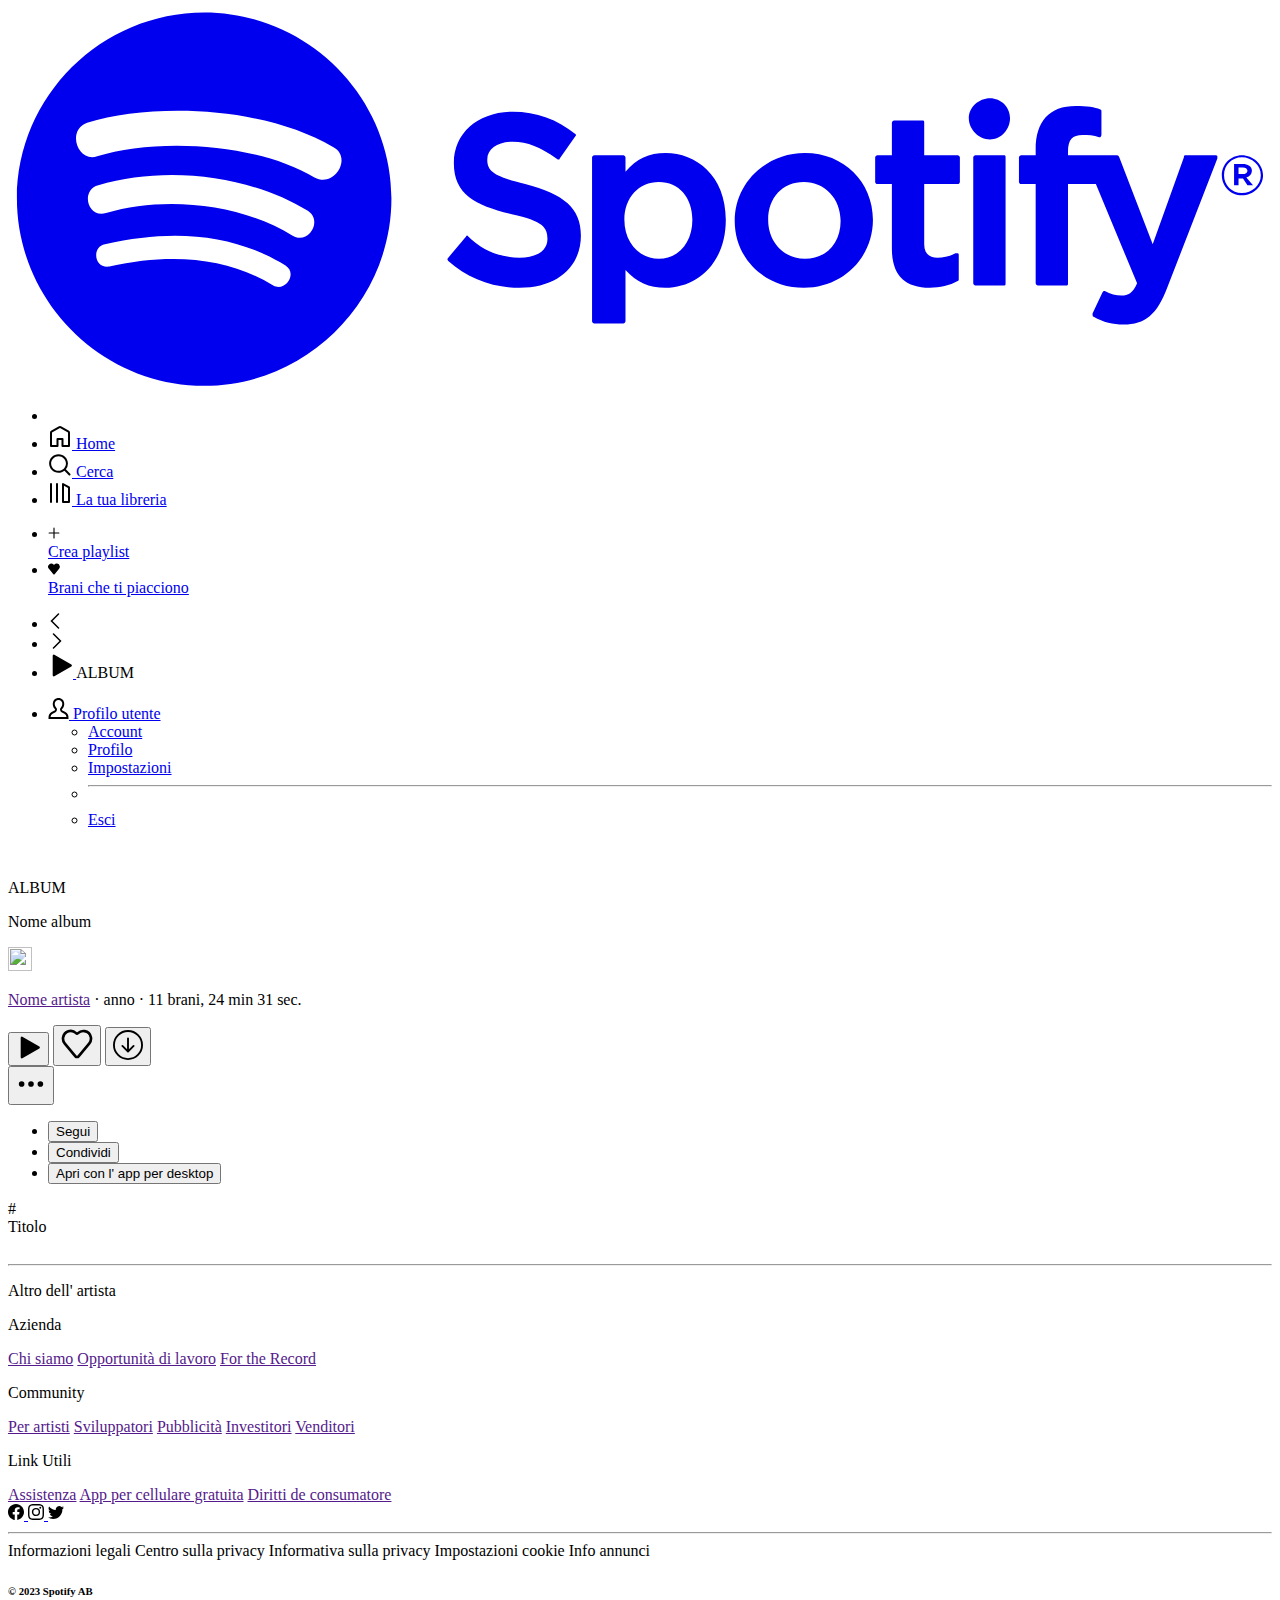
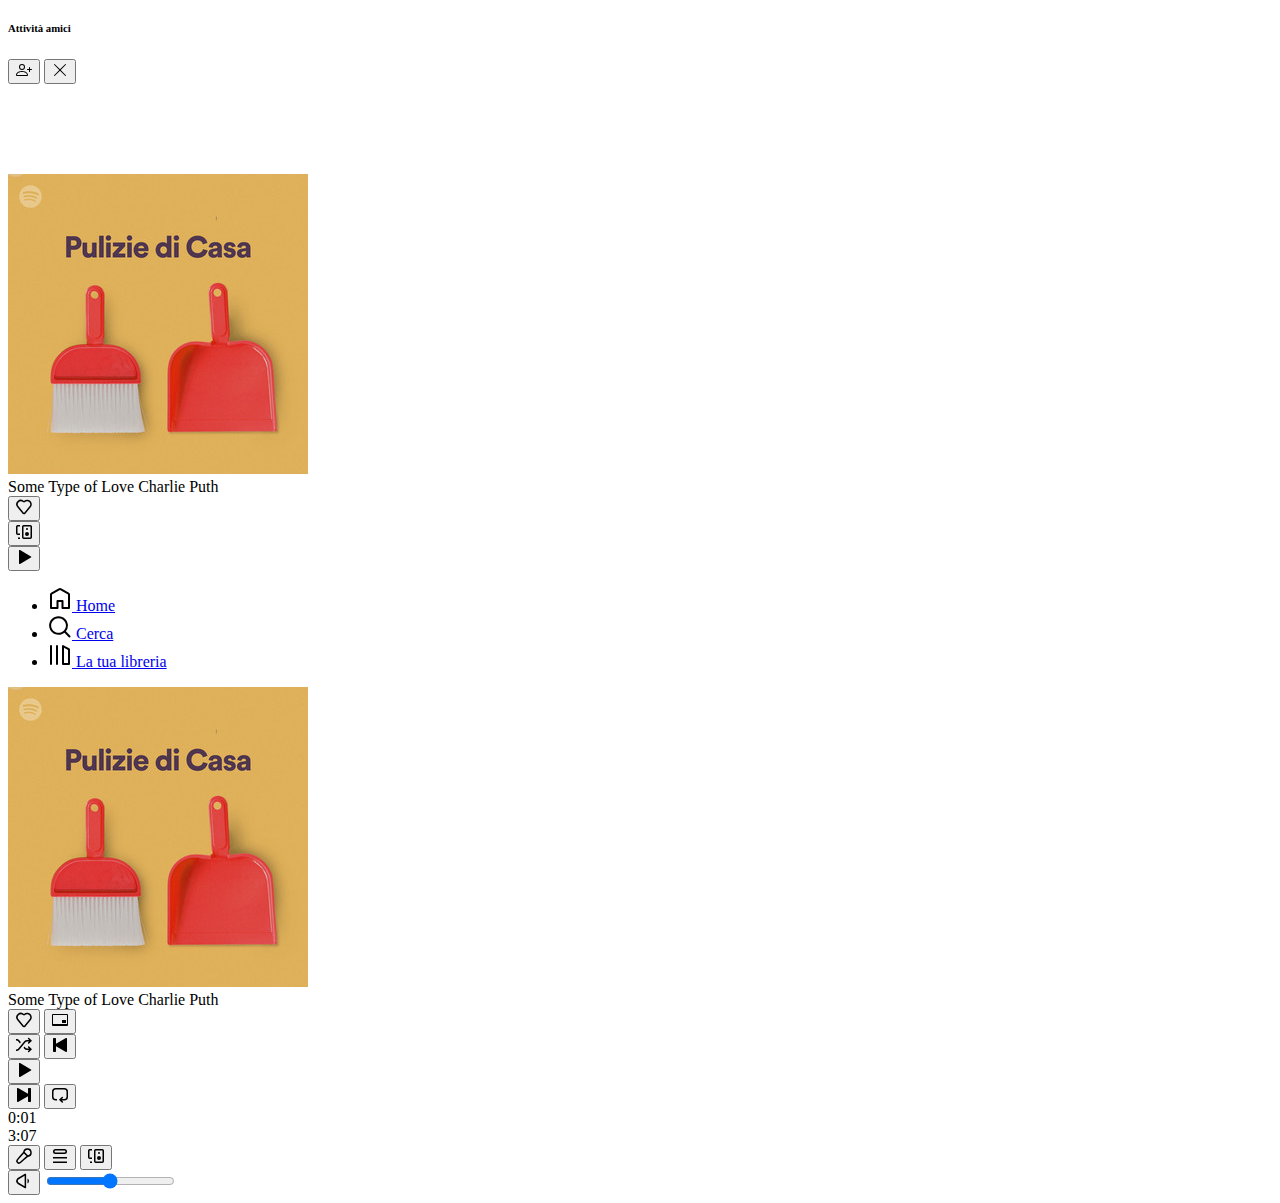
==== album.html @ cc00e918 "commit" ====
<!DOCTYPE html>
<html lang="en" data-bs-theme="dark">
  <head>
    <meta charset="utf-8" />
    <meta name="viewport" content="width=device-width, initial-scale=1" />
    <title>Bootstrap demo</title>
    <link rel="stylesheet" href="./assets/css/circular-font.css" />
    <link rel="stylesheet" href="./assets/css/index.css" />
    <script src="./assets/js/utils.js"></script>
  </head>
  <body>
    <div class="container-fluid position-fixed h-100">
      <div class="row h-100" style="padding-bottom: 90px">
        <div class="d-none d-lg-flex col-lg-2 d-flex flex-column bg-black pt-4">
          <a class="mb-3 text-white" href="#">
            <svg class="logo" viewBox="0 0 1134 340" class="spotify-logo--text" xmlns="http://www.w3.org/2000/svg">
              <title>Spotify</title>
              <path
                fill="currentColor"
                d="M8 171c0 92 76 168 168 168s168-76 168-168S268 4 176 4 8 79 8 171zm230 78c-39-24-89-30-147-17-14 2-16-18-4-20 64-15 118-8 162 19 11 7 0 24-11 18zm17-45c-45-28-114-36-167-20-17 5-23-21-7-25 61-18 136-9 188 23 14 9 0 31-14 22zM80 133c-17 6-28-23-9-30 59-18 159-15 221 22 17 9 1 37-17 27-54-32-144-35-195-19zm379 91c-17 0-33-6-47-20-1 0-1 1-1 1l-16 19c-1 1-1 2 0 3 18 16 40 24 64 24 34 0 55-19 55-47 0-24-15-37-50-46-29-7-34-12-34-22s10-16 23-16 25 5 39 15c0 0 1 1 2 1s1-1 1-1l14-20c1-1 1-1 0-2-16-13-35-20-56-20-31 0-53 19-53 46 0 29 20 38 52 46 28 6 32 12 32 22 0 11-10 17-25 17zm95-77v-13c0-1-1-2-2-2h-26c-1 0-2 1-2 2v147c0 1 1 2 2 2h26c1 0 2-1 2-2v-46c10 11 21 16 36 16 27 0 54-21 54-61s-27-60-54-60c-15 0-26 5-36 17zm30 78c-18 0-31-15-31-35s13-34 31-34 30 14 30 34-12 35-30 35zm68-34c0 34 27 60 62 60s62-27 62-61-26-60-61-60-63 27-63 61zm30-1c0-20 13-34 32-34s33 15 33 35-13 34-32 34-33-15-33-35zm140-58v-29c0-1 0-2-1-2h-26c-1 0-2 1-2 2v29h-13c-1 0-2 1-2 2v22c0 1 1 2 2 2h13v58c0 23 11 35 34 35 9 0 18-2 25-6 1 0 1-1 1-2v-21c0-1 0-2-1-2h-2c-5 3-11 4-16 4-8 0-12-4-12-12v-54h30c1 0 2-1 2-2v-22c0-1-1-2-2-2h-30zm129-3c0-11 4-15 13-15 5 0 10 0 15 2h1s1-1 1-2V93c0-1 0-2-1-2-5-2-12-3-22-3-24 0-36 14-36 39v5h-13c-1 0-2 1-2 2v22c0 1 1 2 2 2h13v89c0 1 1 2 2 2h26c1 0 1-1 1-2v-89h25l37 89c-4 9-8 11-14 11-5 0-10-1-15-4h-1l-1 1-9 19c0 1 0 3 1 3 9 5 17 7 27 7 19 0 30-9 39-33l45-116v-2c0-1-1-1-2-1h-27c-1 0-1 1-1 2l-28 78-30-78c0-1-1-2-2-2h-44v-3zm-83 3c-1 0-2 1-2 2v113c0 1 1 2 2 2h26c1 0 1-1 1-2V134c0-1 0-2-1-2h-26zm-6-33c0 10 9 19 19 19s18-9 18-19-8-18-18-18-19 8-19 18zm245 69c10 0 19-8 19-18s-9-18-19-18-18 8-18 18 8 18 18 18zm0-34c9 0 17 7 17 16s-8 16-17 16-16-7-16-16 7-16 16-16zm4 18c3-1 5-3 5-6 0-4-4-6-8-6h-8v19h4v-6h4l4 6h5zm-3-9c2 0 4 1 4 3s-2 3-4 3h-4v-6h4z"
              ></path>
            </svg>
          </a>
          <ul class="nav flex-column flex-shrink-0 mb-4">
            <li class="nav-link"></li>
            <li class="nav-item">
              <a class="nav-link text-secondary link-light d-flex gap-3 align-items-center px-1" href="./index.html">
                <svg role="img" height="24" width="24" aria-hidden="true" viewBox="0 0 24 24">
                  <path
                    d="M12.5 3.247a1 1 0 0 0-1 0L4 7.577V20h4.5v-6a1 1 0 0 1 1-1h5a1 1 0 0 1 1 1v6H20V7.577l-7.5-4.33zm-2-1.732a3 3 0 0 1 3 0l7.5 4.33a2 2 0 0 1 1 1.732V21a1 1 0 0 1-1 1h-6.5a1 1 0 0 1-1-1v-6h-3v6a1 1 0 0 1-1 1H3a1 1 0 0 1-1-1V7.577a2 2 0 0 1 1-1.732l7.5-4.33z"
                  ></path>
                </svg>
                <span>Home</span></a
              >
            </li>
            <li class="nav-item">
              <a class="nav-link text-secondary link-light d-flex gap-3 align-items-center px-1" href="./index.html">
                <svg role="img" height="24" width="24" aria-hidden="true" viewBox="0 0 24 24">
                  <path
                    d="M10.533 1.279c-5.18 0-9.407 4.14-9.407 9.279s4.226 9.279 9.407 9.279c2.234 0 4.29-.77 5.907-2.058l4.353 4.353a1 1 0 1 0 1.414-1.414l-4.344-4.344a9.157 9.157 0 0 0 2.077-5.816c0-5.14-4.226-9.28-9.407-9.28zm-7.407 9.279c0-4.006 3.302-7.28 7.407-7.28s7.407 3.274 7.407 7.28-3.302 7.279-7.407 7.279-7.407-3.273-7.407-7.28z"
                  ></path>
                </svg>
                <span class="">Cerca</span>
              </a>
            </li>
            <li class="nav-item">
              <a class="nav-link text-secondary link-light d-flex gap-3 align-items-center px-1" href="./index.html">
                <svg role="img" height="24" width="24" aria-hidden="true" viewBox="0 0 24 24">
                  <path
                    d="M14.5 2.134a1 1 0 0 1 1 0l6 3.464a1 1 0 0 1 .5.866V21a1 1 0 0 1-1 1h-6a1 1 0 0 1-1-1V3a1 1 0 0 1 .5-.866zM16 4.732V20h4V7.041l-4-2.309zM3 22a1 1 0 0 1-1-1V3a1 1 0 0 1 2 0v18a1 1 0 0 1-1 1zm6 0a1 1 0 0 1-1-1V3a1 1 0 0 1 2 0v18a1 1 0 0 1-1 1z"
                  ></path>
                </svg>
                <span class="">La tua libreria</span>
              </a>
            </li>
          </ul>
          <ul class="nav flex-column flex-shrink-0 border-bottom pb-2">
            <li class="nav-item">
              <a class="nav-link text-secondary link-light d-flex gap-3 align-items-center px-1" href="./index.html">
                <div class="playlist flex-shrink-0">
                  <svg
                    role="img"
                    height="12"
                    width="12"
                    aria-hidden="true"
                    viewBox="0 0 16 16"
                    data-encore-id="icon"
                    class="Svg-sc-ytk21e-0 gQUQL"
                  >
                    <path
                      d="M15.25 8a.75.75 0 0 1-.75.75H8.75v5.75a.75.75 0 0 1-1.5 0V8.75H1.5a.75.75 0 0 1 0-1.5h5.75V1.5a.75.75 0 0 1 1.5 0v5.75h5.75a.75.75 0 0 1 .75.75z"
                    ></path>
                  </svg>
                </div>
                <span>Crea playlist</span></a
              >
            </li>
            <li class="nav-item">
              <a class="nav-link text-secondary link-light d-flex gap-3 align-items-center px-1" href="./index.html">
                <div class="like flex-shrink-0">
                  <svg
                    role="img"
                    height="12"
                    width="12"
                    aria-hidden="true"
                    viewBox="0 0 16 16"
                    data-encore-id="icon"
                    class="Svg-sc-ytk21e-0 gQUQL"
                  >
                    <path
                      d="M15.724 4.22A4.313 4.313 0 0 0 12.192.814a4.269 4.269 0 0 0-3.622 1.13.837.837 0 0 1-1.14 0 4.272 4.272 0 0 0-6.21 5.855l5.916 7.05a1.128 1.128 0 0 0 1.727 0l5.916-7.05a4.228 4.228 0 0 0 .945-3.577z"
                    ></path>
                  </svg>
                </div>
                <span class="">Brani che ti piacciono</span>
              </a>
            </li>
          </ul>
          <div class="flex-grow-1 pt-3 overflow-auto scroll-small" style="height: 0"></div>
        </div>
        <div class="col-12 col-lg-8 overflow-auto h-100 scroll-small p-0 main">
          <div class="container-fluid">
            <nav class="navbar navbar-expand-lg align-items-center sticky-top d-none d-md-flex">
              <ul class="nav me-auto mb-2 mb-lg-0 d-flex align-items-center flex-grow-1">
                <li class="nav-item">
                  <a class="nav-link lh-1 arrow rounded-circle bg-black border-0 p-2 me-2" aria-current="page" href="#">
                    <svg role="img" height="16" width="16" aria-hidden="true" viewBox="0 0 16 16">
                      <path
                        d="M11.03.47a.75.75 0 0 1 0 1.06L4.56 8l6.47 6.47a.75.75 0 1 1-1.06 1.06L2.44 8 9.97.47a.75.75 0 0 1 1.06 0z"
                      ></path>
                    </svg>
                  </a>
                </li>
                <li class="nav-item">
                  <a class="nav-link lh-1 arrow rounded-circle bg-black border-0 p-2 ms-2" href="#">
                    <svg role="img" height="16" width="16" aria-hidden="true" viewBox="0 0 16 16">
                      <path
                        d="M4.97.47a.75.75 0 0 0 0 1.06L11.44 8l-6.47 6.47a.75.75 0 1 0 1.06 1.06L13.56 8 6.03.47a.75.75 0 0 0-1.06 0z"
                      ></path>
                    </svg>
                  </a>
                </li>
                <li class="nav-item d-flex flex-row align-items-center">
                  <a
                    class="nav-link btn-nav-play border-0 bg-success text-black rounded-circle d-flex justify-content-center align-items-center p-3 mx-3"
                    href="#"
                  >
                    <svg role="img" height="25" width="25" aria-hidden="true" viewBox="0 0 16 16" data-encore-id="icon">
                      <path
                        d="M3 1.713a.7.7 0 0 1 1.05-.607l10.89 6.288a.7.7 0 0 1 0 1.212L4.05 14.894A.7.7 0 0 1 3 14.288V1.713z"
                      ></path>
                    </svg>
                  </a>
                  <span class="fw-bold fs-5 mx-2 text-light">ALBUM</span>
                </li>
              </ul>
              <ul class="nav">
                <li class="nav-item dropdown">
                  <a
                    class="nav-link bg-black bg-opacity-75 dropdown-toggle rounded-pill fw-bold text-light p-1"
                    href="#"
                    role="button"
                    data-bs-toggle="dropdown"
                    aria-expanded="false"
                  >
                    <svg
                      role="img"
                      height="21"
                      width="21"
                      aria-hidden="true"
                      viewBox="0 0 16 16"
                      data-encore-id="icon"
                      class="svgProfilo Svg-sc-ytk21e-0 gQUQL rounded-circle"
                    >
                      <path
                        d="M6.233.371a4.388 4.388 0 0 1 5.002 1.052c.421.459.713.992.904 1.554.143.421.263 1.173.22 1.894-.078 1.322-.638 2.408-1.399 3.316l-.127.152a.75.75 0 0 0 .201 1.13l2.209 1.275a4.75 4.75 0 0 1 2.375 4.114V16H.382v-1.143a4.75 4.75 0 0 1 2.375-4.113l2.209-1.275a.75.75 0 0 0 .201-1.13l-.126-.152c-.761-.908-1.322-1.994-1.4-3.316-.043-.721.077-1.473.22-1.894a4.346 4.346 0 0 1 .904-1.554c.411-.448.91-.807 1.468-1.052zM8 1.5a2.888 2.888 0 0 0-2.13.937 2.85 2.85 0 0 0-.588 1.022c-.077.226-.175.783-.143 1.323.054.921.44 1.712 1.051 2.442l.002.001.127.153a2.25 2.25 0 0 1-.603 3.39l-2.209 1.275A3.25 3.25 0 0 0 1.902 14.5h12.196a3.25 3.25 0 0 0-1.605-2.457l-2.209-1.275a2.25 2.25 0 0 1-.603-3.39l.127-.153.002-.001c.612-.73.997-1.52 1.052-2.442.032-.54-.067-1.097-.144-1.323a2.85 2.85 0 0 0-.588-1.022A2.888 2.888 0 0 0 8 1.5z"
                      ></path>
                    </svg>
                    Profilo utente
                  </a>

                  <ul class="dropdown-menu">
                    <li>
                      <a class="dropdown-item" href="#">Account <i class="bi bi-box-arrow-up-right"></i></a>
                    </li>
                    <li><a class="dropdown-item" href="#">Profilo</a></li>
                    <li><a class="dropdown-item" href="#">Impostazioni</a></li>

                    <li><hr class="dropdown-divider" /></li>
                    <li><a class="dropdown-item" href="#">Esci</a></li>
                  </ul>
                </li>
              </ul>
            </nav>
            <div class="row my-3 align-items-end">
              <div class="col-md-3 col-12 d-flex align-items-center justify-content-center d-md-flex">
                <img id="album_cover" src="/assets/imgs/main/image-8.jpg" alt="" class="img-fluid" />
              </div>
              <div class="col-md-8 col-12 hero-text text-light d-none d-md-block">
                <div class="d-flex flex-column">
                  <p class="small d-none d-md-block fw-bold text-center text-md-start">ALBUM</p>
                  <p id="album_name" class="fs-2 fw-bold text-center text-md-start">Nome album</p>

                  <div class="d-flex justify-content-start align-items-center">
                    <img
                      id="album_artist_cover"
                      class="d-none d-md-block rounded-circle"
                      src="https://i.scdn.co/image/ab6761610000f178d5d878bd4d4fe8426fcb442d"
                      width="24px"
                      height="24px"
                    />
                    <p class="m-0 ms-2 flex-grow-1">
                      <a id="album_artist" class="small" href="">Nome artista</a> &middot;
                      <span id="album_year" class="small">anno</span> &middot;
                      <span id="album_number_tracks" class="small">11</span>
                      <span class="small">brani,</span>
                      <span id="album_duration" class="small d-none d-md-inline fw-light">24 min 31 sec.</span>
                    </p>
                  </div>
                </div>
              </div>
            </div>
            <div class="row">
              <div class="col-12 gradient1">
                <div class="row">
                  <div id="album_tracks" class="col-12">
                    <div class="row my-4">
                      <div class="col mt-4">
                        <div class="play d-flex justify-content-center justify-content-md-start align-items-center">
                          <button
                            class="border-0 bg-success text-black rounded-circle d-flex justify-content-center align-items-center p-3"
                          >
                            <svg
                              role="img"
                              height="25"
                              width="25"
                              aria-hidden="true"
                              viewBox="0 0 16 16"
                              data-encore-id="icon"
                            >
                              <path
                                d="M3 1.713a.7.7 0 0 1 1.05-.607l10.89 6.288a.7.7 0 0 1 0 1.212L4.05 14.894A.7.7 0 0 1 3 14.288V1.713z"
                              ></path>
                            </svg>
                          </button>
                          <button class="d-none d-md-block bg-transparent rounded-circle border-0">
                            <svg
                              role="img"
                              height="32"
                              width="32"
                              aria-hidden="true"
                              viewBox="0 0 24 24"
                              data-encore-id="icon"
                              class="Svg-sc-ytk21e-0 uPxdw mx-3"
                            >
                              <path
                                d="M5.21 1.57a6.757 6.757 0 0 1 6.708 1.545.124.124 0 0 0 .165 0 6.741 6.741 0 0 1 5.715-1.78l.004.001a6.802 6.802 0 0 1 5.571 5.376v.003a6.689 6.689 0 0 1-1.49 5.655l-7.954 9.48a2.518 2.518 0 0 1-3.857 0L2.12 12.37A6.683 6.683 0 0 1 .627 6.714 6.757 6.757 0 0 1 5.21 1.57zm3.12 1.803a4.757 4.757 0 0 0-5.74 3.725l-.001.002a4.684 4.684 0 0 0 1.049 3.969l.009.01 7.958 9.485a.518.518 0 0 0 .79 0l7.968-9.495a4.688 4.688 0 0 0 1.049-3.965 4.803 4.803 0 0 0-3.931-3.794 4.74 4.74 0 0 0-4.023 1.256l-.008.008a2.123 2.123 0 0 1-2.9 0l-.007-.007a4.757 4.757 0 0 0-2.214-1.194z"
                              ></path>
                            </svg>
                          </button>
                          <button class="d-none d-md-block bg-transparent rounded-circle border-0">
                            <svg
                              xmlns="http://www.w3.org/2000/svg"
                              width="30"
                              height="30"
                              fill="currentColor"
                              class="bi bi-arrow-down-circle"
                              viewBox="0 0 16 16"
                            >
                              <path
                                fill-rule="evenodd"
                                d="M1 8a7 7 0 1 0 14 0A7 7 0 0 0 1 8zm15 0A8 8 0 1 1 0 8a8 8 0 0 1 16 0zM8.5 4.5a.5.5 0 0 0-1 0v5.793L5.354 8.146a.5.5 0 1 0-.708.708l3 3a.5.5 0 0 0 .708 0l3-3a.5.5 0 0 0-.708-.708L8.5 10.293V4.5z"
                              />
                            </svg>
                          </button>
                          <div class="d-none d-md-block dropdown d-inline mx-3">
                            <button
                              class="bootstrap-icons bg-transparent border-0"
                              type="button"
                              data-bs-toggle="dropdown"
                              aria-expanded="false"
                            >
                              <svg
                                xmlns="http://www.w3.org/2000/svg"
                                width="30"
                                height="30"
                                class="bi bi-three-dots"
                                viewBox="0 0 16 16"
                              >
                                <path
                                  d="M3 9.5a1.5 1.5 0 1 1 0-3 1.5 1.5 0 0 1 0 3zm5 0a1.5 1.5 0 1 1 0-3 1.5 1.5 0 0 1 0 3zm5 0a1.5 1.5 0 1 1 0-3 1.5 1.5 0 0 1 0 3z"
                                />
                              </svg>
                            </button>
                            <ul class="dropdown-menu">
                              <li><button class="dropdown-item">Segui</button></li>
                              <li><button class="dropdown-item">Condividi</button></li>
                              <li><button class="dropdown-item">Apri con l' app per desktop</button></li>
                            </ul>
                          </div>
                        </div>
                      </div>
                    </div>
                    <div class="d-none row text-light d-md-flex justify-content-around mt-1">
                      <div class="col-1">#</div>
                      <div class="col-1">Titolo</div>
                      <div class="col-8"></div>
                      <div class="col-2">
                        <svg
                          role="img"
                          height="16"
                          width="16"
                          fill="white"
                          aria-hidden="true"
                          viewBox="0 0 16 16"
                          data-encore-id="icon"
                          class="Svg-sc-ytk21e-0 gQUQL"
                        >
                          <path
                            d="M8 1.5a6.5 6.5 0 1 0 0 13 6.5 6.5 0 0 0 0-13zM0 8a8 8 0 1 1 16 0A8 8 0 0 1 0 8z"
                          ></path>
                          <path
                            d="M8 3.25a.75.75 0 0 1 .75.75v3.25H11a.75.75 0 0 1 0 1.5H7.25V4A.75.75 0 0 1 8 3.25z"
                          ></path>
                        </svg>
                      </div>
                    </div>
                    <hr class="d-none d-md-block py-3" />
                  </div>
                </div>
                <div class="row justify-content-center justify-content-md-start">
                  <p class="text-light fs-4 fw-bold">Altro dell' artista</p>
                </div>
                <div
                  id="album_other"
                  class="row row-cols-2 row-cols-md-4 row-cols-lg-5 row-cols-xl-6 row-cols-xxl-7 gy-2 mb-3"
                ></div>
                <!---   footer section -->
                <div class="row gx-4 footer">
                  <div class="col-12 col-md-6 col-lg-3 col-xl-3 d-flex flex-column mb-3">
                    <p class="fw-bold fs-5 text-light">Azienda</p>
                    <a href="" class="f-6 lh-5">Chi siamo</a>
                    <a href="" class="f-6 lh-5">Opportunità di lavoro</a>
                    <a href="" class="f-6 lh-5">For the Record</a>
                  </div>
                  <div class="col-12 col-md-6 col-lg-3 col-xl-3 d-flex flex-column mb-3">
                    <p class="fw-bold fs-5 text-light">Community</p>
                    <a href="" class="f-6 lh-5">Per artisti</a>
                    <a href="" class="f-6 lh-5">Sviluppatori</a>
                    <a href="" class="f-6 lh-5">Pubblicità</a>
                    <a href="" class="f-6 lh-5">Investitori</a>
                    <a href="" class="f-6 lh-5">Venditori</a>
                  </div>
                  <div class="col-12 col-md-12 col-lg-3 col-xl-3 d-flex flex-column mb-3">
                    <p class="fw-bold fs-5 text-light">Link Utili</p>
                    <a href="" class="f-6 lh-5">Assistenza</a>
                    <a href="" class="f-6 lh-5">App per cellulare gratuita</a>
                    <a href="" class="f-6 lh-5">Diritti de consumatore</a>
                  </div>
                  <div class="col-12 col-md-12 col-lg-3 col-xl-3">
                    <div class="d-flex justify-content-start justify-content-lg-end align-items-start gap-2">
                      <a class="btn-social rounded-circle lh-1 text-decoration-none text-white" href="#">
                        <svg xmlns="http://www.w3.org/2000/svg" width="16" height="16" viewBox="0 0 16 16">
                          <path
                            d="M16 8.049c0-4.446-3.582-8.05-8-8.05C3.58 0-.002 3.603-.002 8.05c0 4.017 2.926 7.347 6.75 7.951v-5.625h-2.03V8.05H6.75V6.275c0-2.017 1.195-3.131 3.022-3.131.876 0 1.791.157 1.791.157v1.98h-1.009c-.993 0-1.303.621-1.303 1.258v1.51h2.218l-.354 2.326H9.25V16c3.824-.604 6.75-3.934 6.75-7.951z"
                          />
                        </svg>
                      </a>
                      <a class="btn-social rounded-circle lh-1 text-decoration-none text-white" href="#">
                        <svg xmlns="http://www.w3.org/2000/svg" width="16" height="16" viewBox="0 0 16 16">
                          <path
                            d="M8 0C5.829 0 5.556.01 4.703.048 3.85.088 3.269.222 2.76.42a3.917 3.917 0 0 0-1.417.923A3.927 3.927 0 0 0 .42 2.76C.222 3.268.087 3.85.048 4.7.01 5.555 0 5.827 0 8.001c0 2.172.01 2.444.048 3.297.04.852.174 1.433.372 1.942.205.526.478.972.923 1.417.444.445.89.719 1.416.923.51.198 1.09.333 1.942.372C5.555 15.99 5.827 16 8 16s2.444-.01 3.298-.048c.851-.04 1.434-.174 1.943-.372a3.916 3.916 0 0 0 1.416-.923c.445-.445.718-.891.923-1.417.197-.509.332-1.09.372-1.942C15.99 10.445 16 10.173 16 8s-.01-2.445-.048-3.299c-.04-.851-.175-1.433-.372-1.941a3.926 3.926 0 0 0-.923-1.417A3.911 3.911 0 0 0 13.24.42c-.51-.198-1.092-.333-1.943-.372C10.443.01 10.172 0 7.998 0h.003zm-.717 1.442h.718c2.136 0 2.389.007 3.232.046.78.035 1.204.166 1.486.275.373.145.64.319.92.599.28.28.453.546.598.92.11.281.24.705.275 1.485.039.843.047 1.096.047 3.231s-.008 2.389-.047 3.232c-.035.78-.166 1.203-.275 1.485a2.47 2.47 0 0 1-.599.919c-.28.28-.546.453-.92.598-.28.11-.704.24-1.485.276-.843.038-1.096.047-3.232.047s-2.39-.009-3.233-.047c-.78-.036-1.203-.166-1.485-.276a2.478 2.478 0 0 1-.92-.598 2.48 2.48 0 0 1-.6-.92c-.109-.281-.24-.705-.275-1.485-.038-.843-.046-1.096-.046-3.233 0-2.136.008-2.388.046-3.231.036-.78.166-1.204.276-1.486.145-.373.319-.64.599-.92.28-.28.546-.453.92-.598.282-.11.705-.24 1.485-.276.738-.034 1.024-.044 2.515-.045v.002zm4.988 1.328a.96.96 0 1 0 0 1.92.96.96 0 0 0 0-1.92zm-4.27 1.122a4.109 4.109 0 1 0 0 8.217 4.109 4.109 0 0 0 0-8.217zm0 1.441a2.667 2.667 0 1 1 0 5.334 2.667 2.667 0 0 1 0-5.334z"
                          />
                        </svg>
                      </a>
                      <a class="btn-social rounded-circle lh-1 text-decoration-none text-white" href="#">
                        <svg xmlns="http://www.w3.org/2000/svg" width="16" height="16" viewBox="0 0 16 16">
                          <path
                            d="M5.026 15c6.038 0 9.341-5.003 9.341-9.334 0-.14 0-.282-.006-.422A6.685 6.685 0 0 0 16 3.542a6.658 6.658 0 0 1-1.889.518 3.301 3.301 0 0 0 1.447-1.817 6.533 6.533 0 0 1-2.087.793A3.286 3.286 0 0 0 7.875 6.03a9.325 9.325 0 0 1-6.767-3.429 3.289 3.289 0 0 0 1.018 4.382A3.323 3.323 0 0 1 .64 6.575v.045a3.288 3.288 0 0 0 2.632 3.218 3.203 3.203 0 0 1-.865.115 3.23 3.23 0 0 1-.614-.057 3.283 3.283 0 0 0 3.067 2.277A6.588 6.588 0 0 1 .78 13.58a6.32 6.32 0 0 1-.78-.045A9.344 9.344 0 0 0 5.026 15z"
                          />
                        </svg>
                      </a>
                    </div>
                  </div>
                </div>
                <hr />
                <div class="row gx-4 footer">
                  <div class="col-9 d-flex flex-wrap justify-content-start gap-3">
                    <a class="small text-decoration-none m-0">Informazioni legali</a>
                    <a class="small text-decoration-none m-0">Centro sulla privacy</a>
                    <a class="small text-decoration-none m-0">Informativa sulla privacy</a>
                    <a class="small m-0">Impostazioni cookie</a>
                    <a class="small text-decoration-none m-0">Info annunci</a>
                  </div>
                  <div class="col-2 offset-1">
                    <h6 class="text-light opacity-75">© 2023 Spotify AB</h6>
                  </div>
                </div>
              </div>
            </div>
          </div>
        </div>
        <div class="d-none d-lg-block col-lg-2 bg-black overflow-auto h-100 scroll scroll-small">
          <div class="bg-black d-flex justify-content-between align-items-center flex-shrink-0 mb-2 sticky-top">
            <h6 class="lh-1 m-0">Attività amici</h6>
            <div>
              <button class="border-0 bg-transparent btn-custom">
                <svg
                  xmlns="http://www.w3.org/2000/svg"
                  width="16"
                  height="16"
                  fill="currentColor"
                  class="bi bi-person-plus"
                  viewBox="0 0 16 16"
                >
                  <path
                    d="M6 8a3 3 0 1 0 0-6 3 3 0 0 0 0 6zm2-3a2 2 0 1 1-4 0 2 2 0 0 1 4 0zm4 8c0 1-1 1-1 1H1s-1 0-1-1 1-4 6-4 6 3 6 4zm-1-.004c-.001-.246-.154-.986-.832-1.664C9.516 10.68 8.289 10 6 10c-2.29 0-3.516.68-4.168 1.332-.678.678-.83 1.418-.832 1.664h10z"
                  />
                  <path
                    fill-rule="evenodd"
                    d="M13.5 5a.5.5 0 0 1 .5.5V7h1.5a.5.5 0 0 1 0 1H14v1.5a.5.5 0 0 1-1 0V8h-1.5a.5.5 0 0 1 0-1H13V5.5a.5.5 0 0 1 .5-.5z"
                  />
                </svg>
              </button>
              <button class="border-0 bg-transparent">
                <svg
                  xmlns="http://www.w3.org/2000/svg"
                  width="16"
                  height="16"
                  fill="currentColor"
                  class="bi bi-x-lg"
                  viewBox="0 0 16 16"
                >
                  <path
                    d="M2.146 2.854a.5.5 0 1 1 .708-.708L8 7.293l5.146-5.147a.5.5 0 0 1 .708.708L8.707 8l5.147 5.146a.5.5 0 0 1-.708.708L8 8.707l-5.146 5.147a.5.5 0 0 1-.708-.708L7.293 8 2.146 2.854Z"
                  />
                </svg>
              </button>
            </div>
          </div>
        </div>
      </div>
    </div>
    <div
      class="container-fluid d-flex flex-column d-lg-none justify-content-center align-items-center menu_mobile position-fixed bottom-0 p-0"
    >
      <!-- menu mobole content-->
      <div class="row container rounded playing align-items-center mb-2">
        <div class="col-9">
          <div class="playing d-flex justify-content-start align-items-center">
            <div class="d-none d-md-flex playing__art flex-shrink-0 py-2">
              <img class="img-fluid rounded" src="./assets/imgs/main/image-13.jpg" alt="Album Art" />
            </div>
            <div class="playing__song d-flex flex-row mx-3">
              <a class="playing__song__name small text-light">Some Type of Love</a>
              <a class="playing__song__artist d-flex align-items-center xsmall ms-2">Charlie Puth</a>
            </div>
          </div>
        </div>
        <div class="col-1 d-flex justify-content-center">
          <button class="playing__add border-0 bg-transparent p-2">
            <svg
              role="img"
              height="16"
              width="16"
              aria-hidden="true"
              viewBox="0 0 16 16"
              data-encore-id="icon"
              class="Svg-sc-ytk21e-0 uPxdw"
            >
              <path
                d="M1.69 2A4.582 4.582 0 0 1 8 2.023 4.583 4.583 0 0 1 11.88.817h.002a4.618 4.618 0 0 1 3.782 3.65v.003a4.543 4.543 0 0 1-1.011 3.84L9.35 14.629a1.765 1.765 0 0 1-2.093.464 1.762 1.762 0 0 1-.605-.463L1.348 8.309A4.582 4.582 0 0 1 1.689 2zm3.158.252A3.082 3.082 0 0 0 2.49 7.337l.005.005L7.8 13.664a.264.264 0 0 0 .311.069.262.262 0 0 0 .09-.069l5.312-6.33a3.043 3.043 0 0 0 .68-2.573 3.118 3.118 0 0 0-2.551-2.463 3.079 3.079 0 0 0-2.612.816l-.007.007a1.501 1.501 0 0 1-2.045 0l-.009-.008a3.082 3.082 0 0 0-2.121-.861z"
              ></path>
            </svg>
          </button>
        </div>
        <div class="col-1 d-flex justify-content-center">
          <button class="border-0 bg-transparent p-2">
            <svg role="presentation" height="16" width="16" aria-hidden="true" viewBox="0 0 16 16">
              <path
                d="M6 2.75C6 1.784 6.784 1 7.75 1h6.5c.966 0 1.75.784 1.75 1.75v10.5A1.75 1.75 0 0 1 14.25 15h-6.5A1.75 1.75 0 0 1 6 13.25V2.75zm1.75-.25a.25.25 0 0 0-.25.25v10.5c0 .138.112.25.25.25h6.5a.25.25 0 0 0 .25-.25V2.75a.25.25 0 0 0-.25-.25h-6.5zm-6 0a.25.25 0 0 0-.25.25v6.5c0 .138.112.25.25.25H4V11H1.75A1.75 1.75 0 0 1 0 9.25v-6.5C0 1.784.784 1 1.75 1H4v1.5H1.75zM4 15H2v-1.5h2V15z"
              ></path>
              <path d="M13 10a2 2 0 1 1-4 0 2 2 0 0 1 4 0zm-1-5a1 1 0 1 1-2 0 1 1 0 0 1 2 0z"></path>
            </svg>
          </button>
        </div>
        <div class="col-1 d-flex justify-content-center">
          <button class="btn_play border-0 bg-transparent d-flex justify-content-center align-items-center">
            <svg role="img" height="16" width="16" aria-hidden="true" viewBox="0 0 16 16" data-encore-id="icon">
              <path
                d="M3 1.713a.7.7 0 0 1 1.05-.607l10.89 6.288a.7.7 0 0 1 0 1.212L4.05 14.894A.7.7 0 0 1 3 14.288V1.713z"
              ></path>
            </svg>
          </button>
        </div>
      </div>

      <div class="container-fluid d-flex gradient2 justify-content-center align-items-center">
        <ul class="nav flex-row flex-shrink-0">
          <li class="nav-item mx-5 px-5">
            <a class="nav-link text-secondary link-light d-flex flex-column gap-3 align-items-center px-1" href="#">
              <svg role="img" height="24" width="24" aria-hidden="true" viewBox="0 0 24 24">
                <path
                  d="M12.5 3.247a1 1 0 0 0-1 0L4 7.577V20h4.5v-6a1 1 0 0 1 1-1h5a1 1 0 0 1 1 1v6H20V7.577l-7.5-4.33zm-2-1.732a3 3 0 0 1 3 0l7.5 4.33a2 2 0 0 1 1 1.732V21a1 1 0 0 1-1 1h-6.5a1 1 0 0 1-1-1v-6h-3v6a1 1 0 0 1-1 1H3a1 1 0 0 1-1-1V7.577a2 2 0 0 1 1-1.732l7.5-4.33z"
                ></path>
              </svg>
              <span>Home</span></a
            >
          </li>
          <li class="nav-item mx-5 px-5">
            <a
              class="nav-link text-secondary link-light d-flex flex-column gap-3 align-items-center px-1"
              href="/search"
            >
              <svg role="img" height="24" width="24" aria-hidden="true" viewBox="0 0 24 24">
                <path
                  d="M10.533 1.279c-5.18 0-9.407 4.14-9.407 9.279s4.226 9.279 9.407 9.279c2.234 0 4.29-.77 5.907-2.058l4.353 4.353a1 1 0 1 0 1.414-1.414l-4.344-4.344a9.157 9.157 0 0 0 2.077-5.816c0-5.14-4.226-9.28-9.407-9.28zm-7.407 9.279c0-4.006 3.302-7.28 7.407-7.28s7.407 3.274 7.407 7.28-3.302 7.279-7.407 7.279-7.407-3.273-7.407-7.28z"
                ></path>
              </svg>
              <span class="">Cerca</span>
            </a>
          </li>
          <li class="nav-item mx-5 px-5">
            <a class="nav-link text-secondary link-light d-flex flex-column gap-3 align-items-center px-1" href="#">
              <svg role="img" height="24" width="24" aria-hidden="true" viewBox="0 0 24 24">
                <path
                  d="M14.5 2.134a1 1 0 0 1 1 0l6 3.464a1 1 0 0 1 .5.866V21a1 1 0 0 1-1 1h-6a1 1 0 0 1-1-1V3a1 1 0 0 1 .5-.866zM16 4.732V20h4V7.041l-4-2.309zM3 22a1 1 0 0 1-1-1V3a1 1 0 0 1 2 0v18a1 1 0 0 1-1 1zm6 0a1 1 0 0 1-1-1V3a1 1 0 0 1 2 0v18a1 1 0 0 1-1 1z"
                ></path>
              </svg>
              <span class="">La tua libreria</span>
            </a>
          </li>
        </ul>
      </div>
    </div>
    <div class="d-none d-lg-flex current-track container-fluid d-flex align-items-center px-3 position-fixed bottom-0">
      <div class="row flex-grow-1">
        <div class="col-3">
          <div class="playing d-flex justify-content-start align-items-center">
            <div class="playing__art flex-shrink-0">
              <img class="img-fluid rounded" src="./assets/imgs/main/image-13.jpg" alt="Album Art" />
            </div>
            <div class="playing__song d-flex flex-column mx-3">
              <a class="playing__song__name small text-light">Some Type of Love</a>
              <a class="playing__song__artist xsmall">Charlie Puth</a>
            </div>
            <button class="playing__add border-0 bg-transparent p-2">
              <svg
                role="img"
                height="16"
                width="16"
                aria-hidden="true"
                viewBox="0 0 16 16"
                data-encore-id="icon"
                class="Svg-sc-ytk21e-0 uPxdw"
              >
                <path
                  d="M1.69 2A4.582 4.582 0 0 1 8 2.023 4.583 4.583 0 0 1 11.88.817h.002a4.618 4.618 0 0 1 3.782 3.65v.003a4.543 4.543 0 0 1-1.011 3.84L9.35 14.629a1.765 1.765 0 0 1-2.093.464 1.762 1.762 0 0 1-.605-.463L1.348 8.309A4.582 4.582 0 0 1 1.689 2zm3.158.252A3.082 3.082 0 0 0 2.49 7.337l.005.005L7.8 13.664a.264.264 0 0 0 .311.069.262.262 0 0 0 .09-.069l5.312-6.33a3.043 3.043 0 0 0 .68-2.573 3.118 3.118 0 0 0-2.551-2.463 3.079 3.079 0 0 0-2.612.816l-.007.007a1.501 1.501 0 0 1-2.045 0l-.009-.008a3.082 3.082 0 0 0-2.121-.861z"
                ></path>
              </svg>
            </button>
            <button class="playing__add border-0 bg-transparent p-2">
              <svg width="16" height="16" xmlns="http://www.w3.org/2000/svg">
                <g fill="currentColor" fill-rule="evenodd">
                  <path
                    d="M1 3v9h14V3H1zm0-1h14a1 1 0 0 1 1 1v10a1 1 0 0 1-1 1H1a1 1 0 0 1-1-1V3a1 1 0 0 1 1-1z"
                    fill-rule="nonzero"
                  ></path>
                  <path d="M10 8h4v3h-4z"></path>
                </g>
              </svg>
            </button>
          </div>
        </div>
        <div class="col-7">
          <div class="row">
            <div class="col-8 offset-1">
              <div class="current-track__control d-flex flex-column d-flex align-items-stretch">
                <div class="current-track__actions d-flex justify-content-center align-items-center gap-3 mb-2">
                  <div class="d-flex justify-content-end gap-2">
                    <button id="shuffle" class="border-0 bg-transparent">
                      <svg
                        role="img"
                        height="16"
                        width="16"
                        aria-hidden="true"
                        viewBox="0 0 16 16"
                        data-encore-id="icon"
                      >
                        <path
                          d="M13.151.922a.75.75 0 1 0-1.06 1.06L13.109 3H11.16a3.75 3.75 0 0 0-2.873 1.34l-6.173 7.356A2.25 2.25 0 0 1 .39 12.5H0V14h.391a3.75 3.75 0 0 0 2.873-1.34l6.173-7.356a2.25 2.25 0 0 1 1.724-.804h1.947l-1.017 1.018a.75.75 0 0 0 1.06 1.06L15.98 3.75 13.15.922zM.391 3.5H0V2h.391c1.109 0 2.16.49 2.873 1.34L4.89 5.277l-.979 1.167-1.796-2.14A2.25 2.25 0 0 0 .39 3.5z"
                        ></path>
                        <path
                          d="m7.5 10.723.98-1.167.957 1.14a2.25 2.25 0 0 0 1.724.804h1.947l-1.017-1.018a.75.75 0 1 1 1.06-1.06l2.829 2.828-2.829 2.828a.75.75 0 1 1-1.06-1.06L13.109 13H11.16a3.75 3.75 0 0 1-2.873-1.34l-.787-.938z"
                        ></path>
                      </svg>
                    </button>
                    <button class="border-0 bg-transparent">
                      <svg
                        role="img"
                        height="16"
                        width="16"
                        aria-hidden="true"
                        viewBox="0 0 16 16"
                        data-encore-id="icon"
                      >
                        <path
                          d="M3.3 1a.7.7 0 0 1 .7.7v5.15l9.95-5.744a.7.7 0 0 1 1.05.606v12.575a.7.7 0 0 1-1.05.607L4 9.149V14.3a.7.7 0 0 1-.7.7H1.7a.7.7 0 0 1-.7-.7V1.7a.7.7 0 0 1 .7-.7h1.6z"
                        ></path>
                      </svg>
                    </button>
                  </div>
                  <button
                    class="border-0 bg-white text-black rounded-circle d-flex justify-content-center align-items-center"
                  >
                    <svg role="img" height="16" width="16" aria-hidden="true" viewBox="0 0 16 16" data-encore-id="icon">
                      <path
                        d="M3 1.713a.7.7 0 0 1 1.05-.607l10.89 6.288a.7.7 0 0 1 0 1.212L4.05 14.894A.7.7 0 0 1 3 14.288V1.713z"
                      ></path>
                    </svg>
                  </button>
                  <div class="d-flex gap-2">
                    <button class="border-0 bg-transparent">
                      <svg
                        role="img"
                        height="16"
                        width="16"
                        aria-hidden="true"
                        viewBox="0 0 16 16"
                        data-encore-id="icon"
                      >
                        <path
                          d="M12.7 1a.7.7 0 0 0-.7.7v5.15L2.05 1.107A.7.7 0 0 0 1 1.712v12.575a.7.7 0 0 0 1.05.607L12 9.149V14.3a.7.7 0 0 0 .7.7h1.6a.7.7 0 0 0 .7-.7V1.7a.7.7 0 0 0-.7-.7h-1.6z"
                        ></path>
                      </svg>
                    </button>
                    <button id="repeat" class="border-0 bg-transparent">
                      <svg
                        role="img"
                        height="16"
                        width="16"
                        aria-hidden="true"
                        viewBox="0 0 16 16"
                        data-encore-id="icon"
                        class="Svg-sc-ytk21e-0 uPxdw"
                      >
                        <path
                          d="M0 4.75A3.75 3.75 0 0 1 3.75 1h8.5A3.75 3.75 0 0 1 16 4.75v5a3.75 3.75 0 0 1-3.75 3.75H9.81l1.018 1.018a.75.75 0 1 1-1.06 1.06L6.939 12.75l2.829-2.828a.75.75 0 1 1 1.06 1.06L9.811 12h2.439a2.25 2.25 0 0 0 2.25-2.25v-5a2.25 2.25 0 0 0-2.25-2.25h-8.5A2.25 2.25 0 0 0 1.5 4.75v5A2.25 2.25 0 0 0 3.75 12H5v1.5H3.75A3.75 3.75 0 0 1 0 9.75v-5z"
                        ></path>
                      </svg>
                    </button>
                  </div>
                </div>
                <div class="current-track__progress d-flex justify-content-between align-items-center flex-grow-1">
                  <div class="current-track__progress__start xsmall pe-2">0:01</div>
                  <div class="flex-shrink-0 flex-grow-1">
                    <div
                      class="progress"
                      role="progressbar"
                      aria-label="Info example"
                      aria-valuenow="50"
                      aria-valuemin="0"
                      aria-valuemax="100"
                    >
                      <div class="progress-bar bg-white" style="width: 50%"></div>
                    </div>
                  </div>
                  <div class="current-track__progress__finish xsmall ps-2">3:07</div>
                </div>
              </div>
            </div>
          </div>
        </div>
        <div class="col-2">
          <div class="current-track__options d-flex justify-content-end align-items-center h-100">
            <button class="border-0 bg-transparent p-2">
              <svg role="img" height="16" width="16" aria-hidden="true" viewBox="0 0 16 16">
                <path
                  d="M13.426 2.574a2.831 2.831 0 0 0-4.797 1.55l3.247 3.247a2.831 2.831 0 0 0 1.55-4.797zM10.5 8.118l-2.619-2.62A63303.13 63303.13 0 0 0 4.74 9.075L2.065 12.12a1.287 1.287 0 0 0 1.816 1.816l3.06-2.688 3.56-3.129zM7.12 4.094a4.331 4.331 0 1 1 4.786 4.786l-3.974 3.493-3.06 2.689a2.787 2.787 0 0 1-3.933-3.933l2.676-3.045 3.505-3.99z"
                ></path>
              </svg>
            </button>
            <button class="border-0 bg-transparent p-2">
              <svg role="img" height="16" width="16" aria-hidden="true" viewBox="0 0 16 16">
                <path
                  d="M15 15H1v-1.5h14V15zm0-4.5H1V9h14v1.5zm-14-7A2.5 2.5 0 0 1 3.5 1h9a2.5 2.5 0 0 1 0 5h-9A2.5 2.5 0 0 1 1 3.5zm2.5-1a1 1 0 0 0 0 2h9a1 1 0 1 0 0-2h-9z"
                ></path>
              </svg>
            </button>
            <button class="border-0 bg-transparent p-2">
              <svg role="presentation" height="16" width="16" aria-hidden="true" viewBox="0 0 16 16">
                <path
                  d="M6 2.75C6 1.784 6.784 1 7.75 1h6.5c.966 0 1.75.784 1.75 1.75v10.5A1.75 1.75 0 0 1 14.25 15h-6.5A1.75 1.75 0 0 1 6 13.25V2.75zm1.75-.25a.25.25 0 0 0-.25.25v10.5c0 .138.112.25.25.25h6.5a.25.25 0 0 0 .25-.25V2.75a.25.25 0 0 0-.25-.25h-6.5zm-6 0a.25.25 0 0 0-.25.25v6.5c0 .138.112.25.25.25H4V11H1.75A1.75 1.75 0 0 1 0 9.25v-6.5C0 1.784.784 1 1.75 1H4v1.5H1.75zM4 15H2v-1.5h2V15z"
                ></path>
                <path d="M13 10a2 2 0 1 1-4 0 2 2 0 0 1 4 0zm-1-5a1 1 0 1 1-2 0 1 1 0 0 1 2 0z"></path>
              </svg>
            </button>
            <div class="current-track__options__vol d-flex align-items-center">
              <button class="border-0 bg-transparent p-2 volume">
                <svg
                  role="presentation"
                  height="16"
                  width="16"
                  aria-hidden="true"
                  aria-label="Volume basso"
                  id="volume-icon"
                  viewBox="0 0 16 16"
                >
                  <path
                    d="M9.741.85a.75.75 0 0 1 .375.65v13a.75.75 0 0 1-1.125.65l-6.925-4a3.642 3.642 0 0 1-1.33-4.967 3.639 3.639 0 0 1 1.33-1.332l6.925-4a.75.75 0 0 1 .75 0zm-6.924 5.3a2.139 2.139 0 0 0 0 3.7l5.8 3.35V2.8l-5.8 3.35zm8.683 4.29V5.56a2.75 2.75 0 0 1 0 4.88z"
                  ></path>
                </svg>
              </button>
              <input type="range" />
            </div>
          </div>
        </div>
      </div>
    </div>
    <script
      src="https://cdn.jsdelivr.net/npm/bootstrap@5.3.0-alpha1/dist/js/bootstrap.bundle.min.js"
      integrity="sha384-w76AqPfDkMBDXo30jS1Sgez6pr3x5MlQ1ZAGC+nuZB+EYdgRZgiwxhTBTkF7CXvN"
      crossorigin="anonymous"
    ></script>
    <script src="./assets/js/album.js"></script>
  </body>
</html>
<!--
elemento sidebar sinistra
            <p class="small playlist__track py-1 m-0">Lorem ipsum dolor sit amet consectetur adipisicing elit.</p>
elemento sidebar destra
          <div class="friend-activity d-flex justify-content-start mb-5">
            <img
              class="rounded-circle border-0 flex-shrink-0"
              src="./assets/imgs/main/image-1.jpg"
              width="30px"
              height="30px"
            />
            <div class="friend-activity__content flex-grow-1 ps-2">
              <p class="h6 m-0">Charlie Hookham</p>
              <p class="xsmall m-0">3 Doors Down</p>
              <p class="xsmall m-0">Kryptonite</p>
            </div>
            <div class="friend-activity__time xsmall">4 min</div>
          </div>




-->
---- assets/css/circular-font.css ----
@font-face {
  font-family: "Circular";
  src: url(../fonts/CircularStd-Light.otf);
  font-weight: 300;
  font-style: normal;
}
@font-face {
  font-family: "Circular";
  src: url(../fonts/CircularStd-LightItalic.otf);
  font-weight: 300;
  font-style: italic;
}
@font-face {
  font-family: "Circular";
  src: url(../fonts/CircularStd-Book.otf);
  font-weight: 400;
  font-style: normal;
}
@font-face {
  font-family: "Circular";
  src: url(../fonts/CircularStd-BookItalic.otf);
  font-weight: 400;
  font-style: italic;
}
@font-face {
  font-family: "Circular";
  src: url(../fonts/CircularStd-Medium.otf);
  font-weight: 500;
  font-style: normal;
}
@font-face {
  font-family: "Circular";
  src: url(../fonts/CircularStd-MediumItalic.otf);
  font-weight: 500;
  font-style: italic;
}
@font-face {
  font-family: "Circular";
  src: url(../fonts/CircularStd-MediumItalic.otf);
  font-weight: 500;
  font-style: italic;
}
@font-face {
  font-family: "Circular";
  src: url(../fonts/CircularStd-Bold.otf);
  font-weight: 700;
  font-style: normal;
}
@font-face {
  font-family: "Circular";
  src: url(../fonts/CircularStd-BoldItalic.otf);
  font-weight: 700;
  font-style: italic;
}
@font-face {
  font-family: "Circular";
  src: url(../fonts/CircularStd-Black.otf);
  font-weight: 900;
  font-style: normal;
}
@font-face {
  font-family: "Circular";
  src: url(../fonts/CircularStd-BlackItalic.otf);
  font-weight: 900;
  font-style: italic;
}
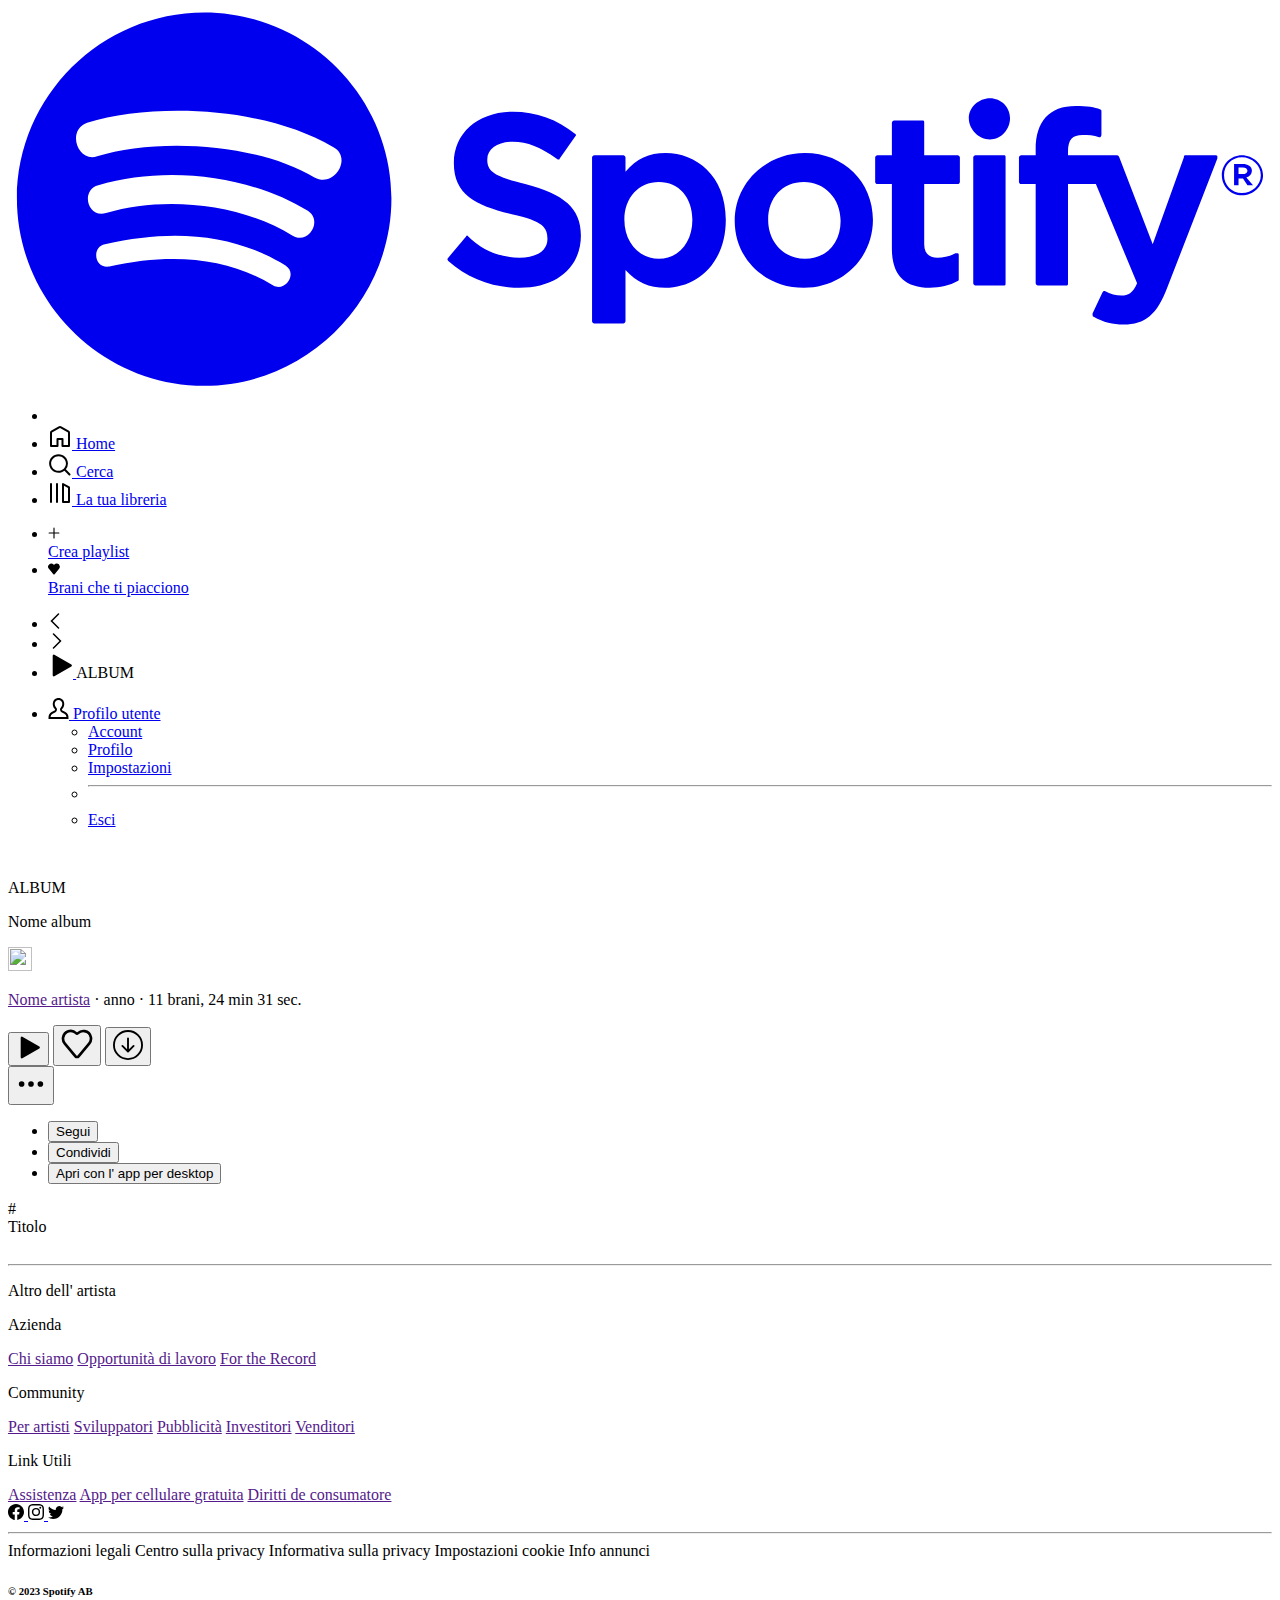
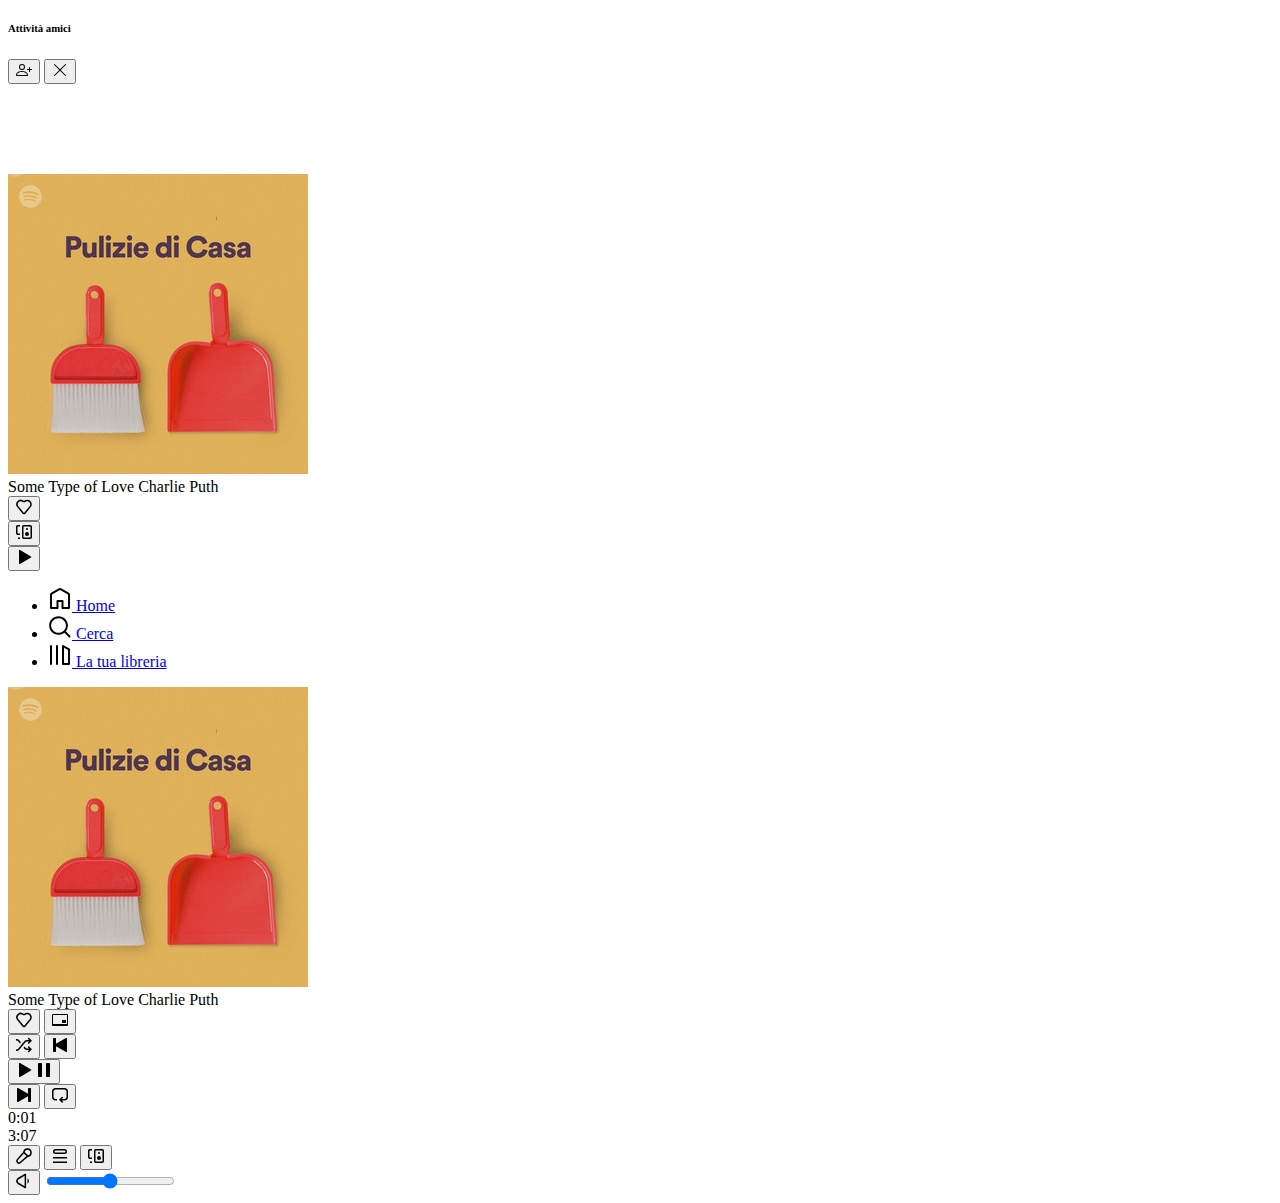
==== commit 20b974fe: "player update" ====
--- a/album.html
+++ b/album.html
@@ -425,7 +425,7 @@
       class="container-fluid d-flex flex-column d-lg-none justify-content-center align-items-center menu_mobile position-fixed bottom-0 p-0"
     >
       <!-- menu mobole content-->
-      <div class="row container rounded playing align-items-center mb-2">
+      <div class="row container-fluid rounded playing align-items-center mb-2">
         <div class="col-9">
           <div class="playing d-flex justify-content-start align-items-center">
             <div class="d-none d-md-flex playing__art flex-shrink-0 py-2">
@@ -513,7 +513,9 @@
         </ul>
       </div>
     </div>
+    <!--  Audio Bar  -->
     <div class="d-none d-lg-flex current-track container-fluid d-flex align-items-center px-3 position-fixed bottom-0">
+      <audio id="audio_track" src="" type="audio/mp3"></audio>
       <div class="row flex-grow-1">
         <div class="col-3">
           <div class="playing d-flex justify-content-start align-items-center">
@@ -575,7 +577,7 @@
                         ></path>
                       </svg>
                     </button>
-                    <button class="border-0 bg-transparent">
+                    <button id="forward" class="border-0 bg-transparent">
                       <svg
                         role="img"
                         height="16"
@@ -591,16 +593,36 @@
                     </button>
                   </div>
                   <button
-                    class="border-0 bg-white text-black rounded-circle d-flex justify-content-center align-items-center"
+                    class="btn_play border-0 bg-white text-black rounded-circle d-flex justify-content-center align-items-center"
                   >
-                    <svg role="img" height="16" width="16" aria-hidden="true" viewBox="0 0 16 16" data-encore-id="icon">
+                    <svg
+                      role="play"
+                      height="16"
+                      width="16"
+                      aria-hidden="true"
+                      viewBox="0 0 16 16"
+                      data-encore-id="icon"
+                    >
                       <path
                         d="M3 1.713a.7.7 0 0 1 1.05-.607l10.89 6.288a.7.7 0 0 1 0 1.212L4.05 14.894A.7.7 0 0 1 3 14.288V1.713z"
                       ></path>
                     </svg>
+                    <svg
+                      role="pause"
+                      height="16"
+                      width="16"
+                      aria-hidden="true"
+                      viewBox="0 0 16 16"
+                      data-encore-id="icon"
+                      class="d-none"
+                    >
+                      <path
+                        d="M2.7 1a.7.7 0 0 0-.7.7v12.6a.7.7 0 0 0 .7.7h2.6a.7.7 0 0 0 .7-.7V1.7a.7.7 0 0 0-.7-.7H2.7zm8 0a.7.7 0 0 0-.7.7v12.6a.7.7 0 0 0 .7.7h2.6a.7.7 0 0 0 .7-.7V1.7a.7.7 0 0 0-.7-.7h-2.6z"
+                      ></path>
+                    </svg>
                   </button>
                   <div class="d-flex gap-2">
-                    <button class="border-0 bg-transparent">
+                    <button id="backward" class="border-0 bg-transparent">
                       <svg
                         role="img"
                         height="16"
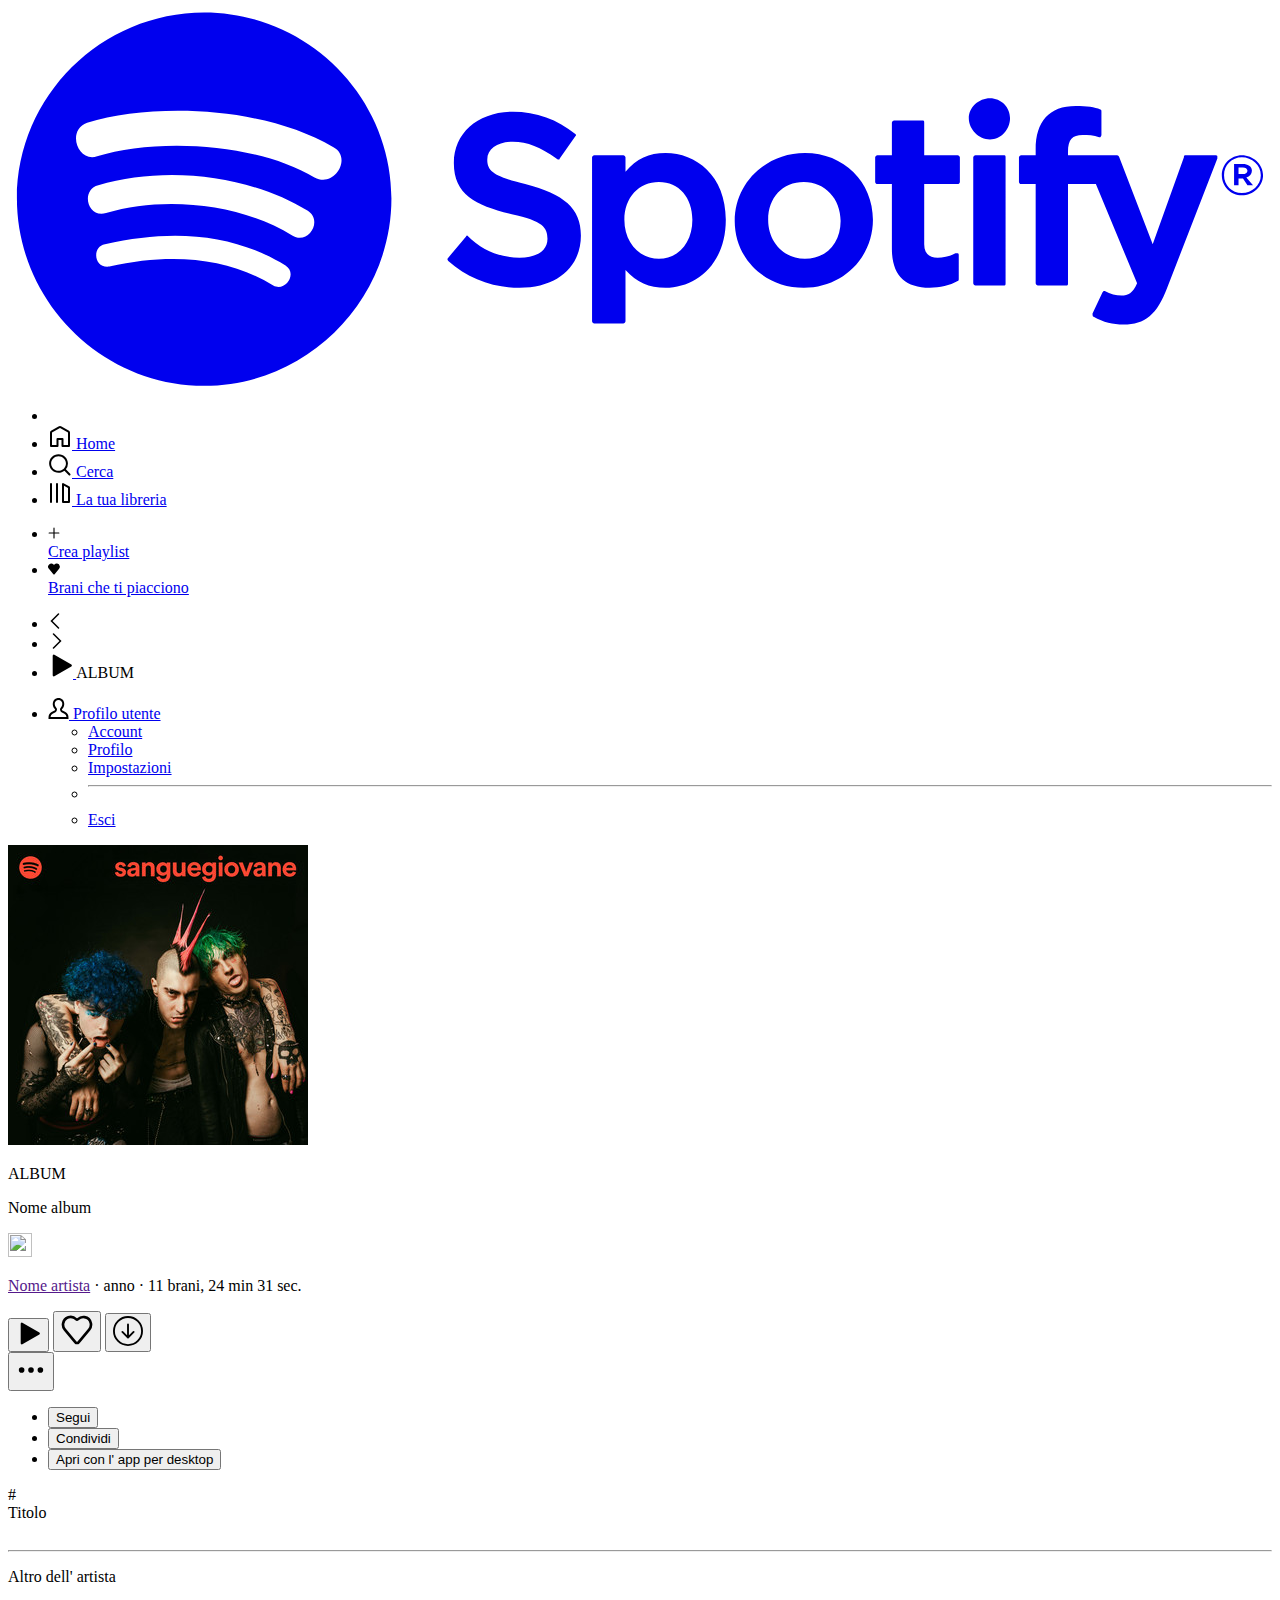
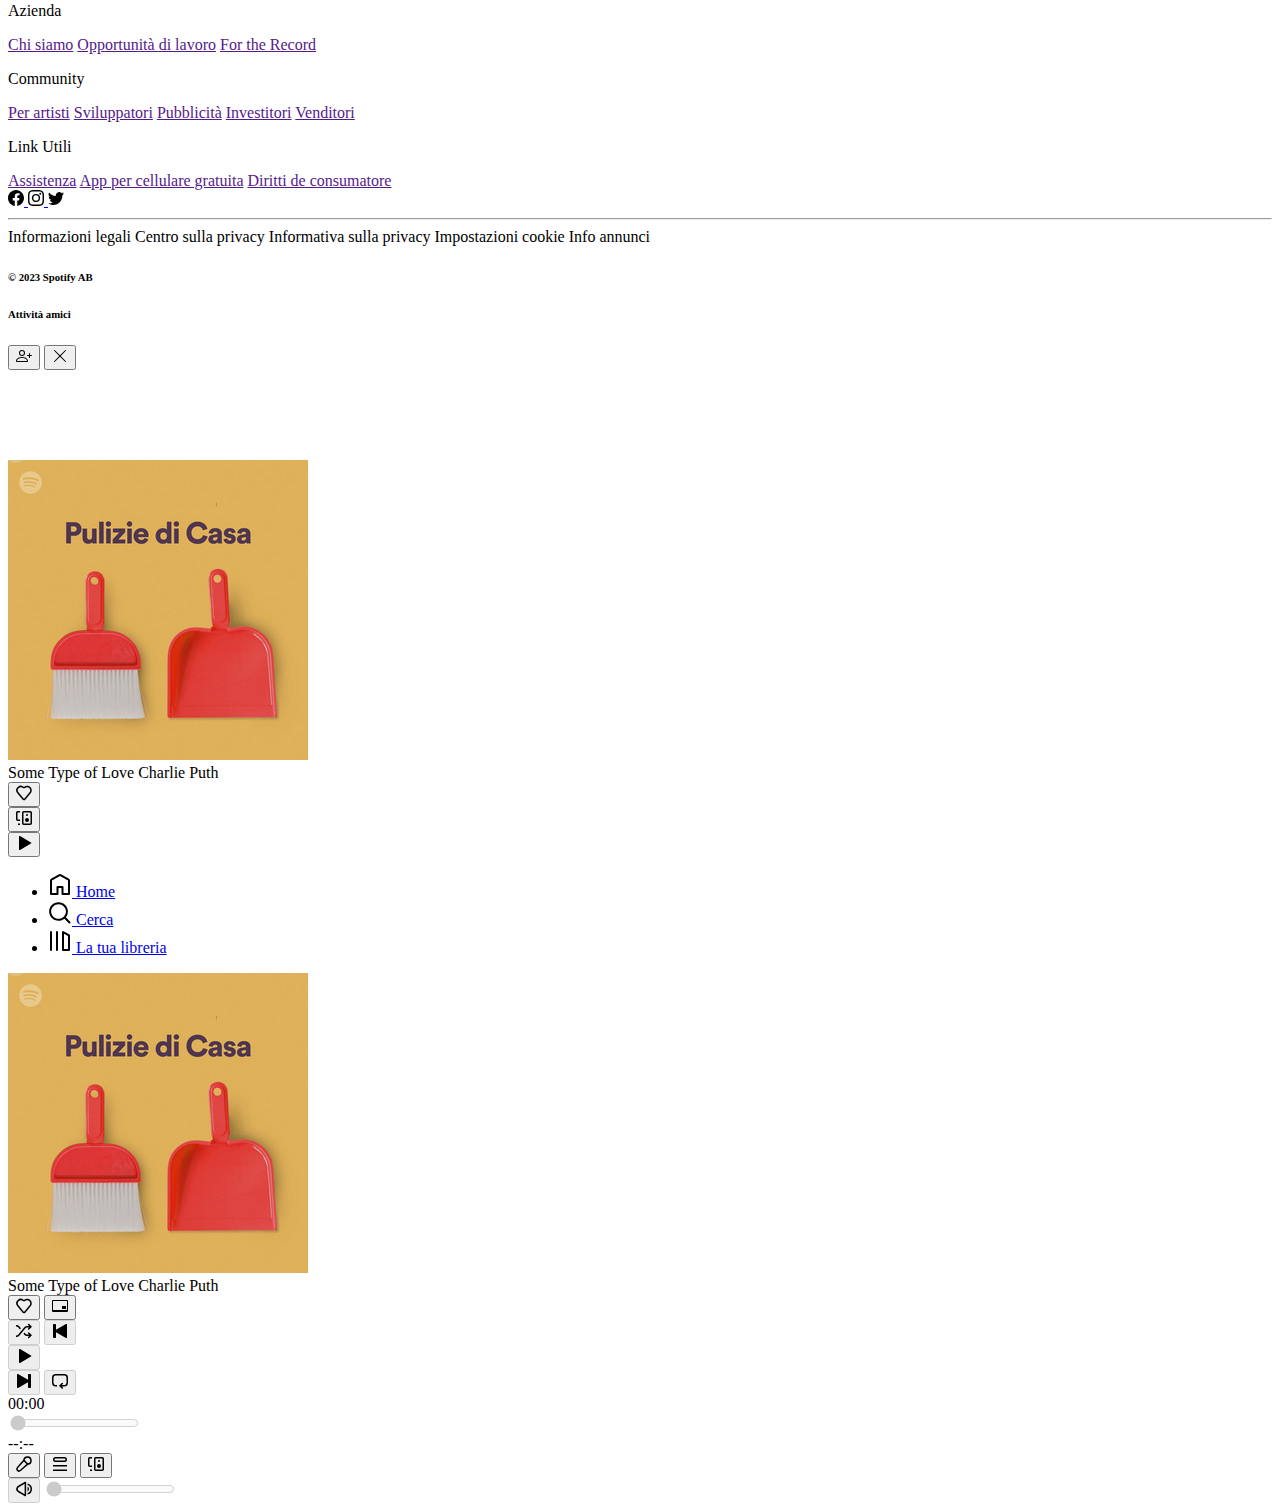
==== commit 218e7081: "media player single & playlist" ====
--- a/album.html
+++ b/album.html
@@ -7,6 +7,7 @@
     <link rel="stylesheet" href="./assets/css/circular-font.css" />
     <link rel="stylesheet" href="./assets/css/index.css" />
     <script src="./assets/js/utils.js"></script>
+    <script src="./assets/js/player.js"></script>
   </head>
   <body>
     <div class="container-fluid position-fixed h-100">
@@ -98,80 +99,103 @@
           </ul>
           <div class="flex-grow-1 pt-3 overflow-auto scroll-small" style="height: 0"></div>
         </div>
-        <div class="col-12 col-lg-8 overflow-auto h-100 scroll-small p-0 main">
+        <div id="main" class="col-12 col-lg-8 overflow-auto h-100 scroll-small p-0 main">
           <div class="container-fluid">
-            <nav class="navbar navbar-expand-lg align-items-center sticky-top d-none d-md-flex">
-              <ul class="nav me-auto mb-2 mb-lg-0 d-flex align-items-center flex-grow-1">
-                <li class="nav-item">
-                  <a class="nav-link lh-1 arrow rounded-circle bg-black border-0 p-2 me-2" aria-current="page" href="#">
-                    <svg role="img" height="16" width="16" aria-hidden="true" viewBox="0 0 16 16">
-                      <path
-                        d="M11.03.47a.75.75 0 0 1 0 1.06L4.56 8l6.47 6.47a.75.75 0 1 1-1.06 1.06L2.44 8 9.97.47a.75.75 0 0 1 1.06 0z"
-                      ></path>
-                    </svg>
-                  </a>
-                </li>
-                <li class="nav-item">
-                  <a class="nav-link lh-1 arrow rounded-circle bg-black border-0 p-2 ms-2" href="#">
-                    <svg role="img" height="16" width="16" aria-hidden="true" viewBox="0 0 16 16">
-                      <path
-                        d="M4.97.47a.75.75 0 0 0 0 1.06L11.44 8l-6.47 6.47a.75.75 0 1 0 1.06 1.06L13.56 8 6.03.47a.75.75 0 0 0-1.06 0z"
-                      ></path>
-                    </svg>
-                  </a>
-                </li>
-                <li class="nav-item d-flex flex-row align-items-center">
-                  <a
-                    class="nav-link btn-nav-play border-0 bg-success text-black rounded-circle d-flex justify-content-center align-items-center p-3 mx-3"
-                    href="#"
-                  >
-                    <svg role="img" height="25" width="25" aria-hidden="true" viewBox="0 0 16 16" data-encore-id="icon">
-                      <path
-                        d="M3 1.713a.7.7 0 0 1 1.05-.607l10.89 6.288a.7.7 0 0 1 0 1.212L4.05 14.894A.7.7 0 0 1 3 14.288V1.713z"
-                      ></path>
-                    </svg>
-                  </a>
-                  <span class="fw-bold fs-5 mx-2 text-light">ALBUM</span>
-                </li>
-              </ul>
-              <ul class="nav">
-                <li class="nav-item dropdown">
-                  <a
-                    class="nav-link bg-black bg-opacity-75 dropdown-toggle rounded-pill fw-bold text-light p-1"
-                    href="#"
-                    role="button"
-                    data-bs-toggle="dropdown"
-                    aria-expanded="false"
-                  >
-                    <svg
-                      role="img"
-                      height="21"
-                      width="21"
-                      aria-hidden="true"
-                      viewBox="0 0 16 16"
-                      data-encore-id="icon"
-                      class="svgProfilo Svg-sc-ytk21e-0 gQUQL rounded-circle"
-                    >
-                      <path
-                        d="M6.233.371a4.388 4.388 0 0 1 5.002 1.052c.421.459.713.992.904 1.554.143.421.263 1.173.22 1.894-.078 1.322-.638 2.408-1.399 3.316l-.127.152a.75.75 0 0 0 .201 1.13l2.209 1.275a4.75 4.75 0 0 1 2.375 4.114V16H.382v-1.143a4.75 4.75 0 0 1 2.375-4.113l2.209-1.275a.75.75 0 0 0 .201-1.13l-.126-.152c-.761-.908-1.322-1.994-1.4-3.316-.043-.721.077-1.473.22-1.894a4.346 4.346 0 0 1 .904-1.554c.411-.448.91-.807 1.468-1.052zM8 1.5a2.888 2.888 0 0 0-2.13.937 2.85 2.85 0 0 0-.588 1.022c-.077.226-.175.783-.143 1.323.054.921.44 1.712 1.051 2.442l.002.001.127.153a2.25 2.25 0 0 1-.603 3.39l-2.209 1.275A3.25 3.25 0 0 0 1.902 14.5h12.196a3.25 3.25 0 0 0-1.605-2.457l-2.209-1.275a2.25 2.25 0 0 1-.603-3.39l.127-.153.002-.001c.612-.73.997-1.52 1.052-2.442.032-.54-.067-1.097-.144-1.323a2.85 2.85 0 0 0-.588-1.022A2.888 2.888 0 0 0 8 1.5z"
-                      ></path>
-                    </svg>
-                    Profilo utente
-                  </a>
+            <div class="row sticky-top">
+              <nav class="navbar navbar-expand-lg align-items-center d-none d-md-flex">
+                <div class="container-fluid">
+                  <ul class="nav me-auto mb-2 mb-lg-0 d-flex align-items-center flex-grow-1">
+                    <li class="nav-item">
+                      <a
+                        class="nav-link lh-1 arrow rounded-circle bg-black border-0 p-2 me-2"
+                        aria-current="page"
+                        href="#"
+                      >
+                        <svg role="img" height="16" width="16" aria-hidden="true" viewBox="0 0 16 16">
+                          <path
+                            d="M11.03.47a.75.75 0 0 1 0 1.06L4.56 8l6.47 6.47a.75.75 0 1 1-1.06 1.06L2.44 8 9.97.47a.75.75 0 0 1 1.06 0z"
+                          ></path>
+                        </svg>
+                      </a>
+                    </li>
+                    <li class="nav-item">
+                      <a class="nav-link lh-1 arrow rounded-circle bg-black border-0 p-2 ms-2" href="#">
+                        <svg role="img" height="16" width="16" aria-hidden="true" viewBox="0 0 16 16">
+                          <path
+                            d="M4.97.47a.75.75 0 0 0 0 1.06L11.44 8l-6.47 6.47a.75.75 0 1 0 1.06 1.06L13.56 8 6.03.47a.75.75 0 0 0-1.06 0z"
+                          ></path>
+                        </svg>
+                      </a>
+                    </li>
+                    <li id="nav_play_btn" class="nav-item d-flex flex-row align-items-center invisible">
+                      <a
+                        class="nav-link btn-nav-play btn_play border-0 bg-success text-black rounded-circle d-flex justify-content-center align-items-center p-3 mx-3"
+                        href="#"
+                      >
+                        <svg xmlns="http://www.w3.org/2000/svg" height="25" width="25">
+                          <defs>
+                            <symbol id="play" viewBox="0 0 16 16">
+                              <path
+                                d="M3 1.713a.7.7 0 0 1 1.05-.607l10.89 6.288a.7.7 0 0 1 0 1.212L4.05 14.894A.7.7 0 0 1 3 14.288V1.713z"
+                              ></path>
+                            </symbol>
+                            <symbol id="pause" viewBox="0 0 16 16">
+                              <path
+                                d="M2.7 1a.7.7 0 0 0-.7.7v12.6a.7.7 0 0 0 .7.7h2.6a.7.7 0 0 0 .7-.7V1.7a.7.7 0 0 0-.7-.7H2.7zm8 0a.7.7 0 0 0-.7.7v12.6a.7.7 0 0 0 .7.7h2.6a.7.7 0 0 0 .7-.7V1.7a.7.7 0 0 0-.7-.7h-2.6z"
+                              ></path>
+                            </symbol>
+                            <symbol id="loader" viewBox="0 0 16 16">
+                              <path
+                                d="M3.05 3.05a7 7 0 0 0 0 9.9.5.5 0 0 1-.707.707 8 8 0 0 1 0-11.314.5.5 0 0 1 .707.707zm2.122 2.122a4 4 0 0 0 0 5.656.5.5 0 1 1-.708.708 5 5 0 0 1 0-7.072.5.5 0 0 1 .708.708zm5.656-.708a.5.5 0 0 1 .708 0 5 5 0 0 1 0 7.072.5.5 0 1 1-.708-.708 4 4 0 0 0 0-5.656.5.5 0 0 1 0-.708zm2.122-2.12a.5.5 0 0 1 .707 0 8 8 0 0 1 0 11.313.5.5 0 0 1-.707-.707 7 7 0 0 0 0-9.9.5.5 0 0 1 0-.707zM10 8a2 2 0 1 1-4 0 2 2 0 0 1 4 0z"
+                              ></path>
+                            </symbol>
+                          </defs>
+                          <use href="#play"></use>
+                        </svg>
+                      </a>
+                      <span class="fw-bold fs-5 mx-2 text-light">ALBUM</span>
+                    </li>
+                  </ul>
+                  <ul class="nav">
+                    <li class="nav-item dropdown">
+                      <a
+                        class="nav-link bg-black bg-opacity-75 dropdown-toggle rounded-pill fw-bold text-light p-1"
+                        href="#"
+                        role="button"
+                        data-bs-toggle="dropdown"
+                        aria-expanded="false"
+                      >
+                        <svg
+                          role="img"
+                          height="21"
+                          width="21"
+                          aria-hidden="true"
+                          viewBox="0 0 16 16"
+                          data-encore-id="icon"
+                          class="svgProfilo Svg-sc-ytk21e-0 gQUQL rounded-circle"
+                        >
+                          <path
+                            d="M6.233.371a4.388 4.388 0 0 1 5.002 1.052c.421.459.713.992.904 1.554.143.421.263 1.173.22 1.894-.078 1.322-.638 2.408-1.399 3.316l-.127.152a.75.75 0 0 0 .201 1.13l2.209 1.275a4.75 4.75 0 0 1 2.375 4.114V16H.382v-1.143a4.75 4.75 0 0 1 2.375-4.113l2.209-1.275a.75.75 0 0 0 .201-1.13l-.126-.152c-.761-.908-1.322-1.994-1.4-3.316-.043-.721.077-1.473.22-1.894a4.346 4.346 0 0 1 .904-1.554c.411-.448.91-.807 1.468-1.052zM8 1.5a2.888 2.888 0 0 0-2.13.937 2.85 2.85 0 0 0-.588 1.022c-.077.226-.175.783-.143 1.323.054.921.44 1.712 1.051 2.442l.002.001.127.153a2.25 2.25 0 0 1-.603 3.39l-2.209 1.275A3.25 3.25 0 0 0 1.902 14.5h12.196a3.25 3.25 0 0 0-1.605-2.457l-2.209-1.275a2.25 2.25 0 0 1-.603-3.39l.127-.153.002-.001c.612-.73.997-1.52 1.052-2.442.032-.54-.067-1.097-.144-1.323a2.85 2.85 0 0 0-.588-1.022A2.888 2.888 0 0 0 8 1.5z"
+                          ></path>
+                        </svg>
+                        Profilo utente
+                      </a>
 
-                  <ul class="dropdown-menu">
-                    <li>
-                      <a class="dropdown-item" href="#">Account <i class="bi bi-box-arrow-up-right"></i></a>
+                      <ul class="dropdown-menu">
+                        <li>
+                          <a class="dropdown-item" href="#">Account <i class="bi bi-box-arrow-up-right"></i></a>
+                        </li>
+                        <li><a class="dropdown-item" href="#">Profilo</a></li>
+                        <li><a class="dropdown-item" href="#">Impostazioni</a></li>
+
+                        <li><hr class="dropdown-divider" /></li>
+                        <li><a class="dropdown-item" href="#">Esci</a></li>
+                      </ul>
                     </li>
-                    <li><a class="dropdown-item" href="#">Profilo</a></li>
-                    <li><a class="dropdown-item" href="#">Impostazioni</a></li>
-
-                    <li><hr class="dropdown-divider" /></li>
-                    <li><a class="dropdown-item" href="#">Esci</a></li>
                   </ul>
-                </li>
-              </ul>
-            </nav>
+                </div>
+              </nav>
+            </div>
             <div class="row my-3 align-items-end">
               <div class="col-md-3 col-12 d-flex align-items-center justify-content-center d-md-flex">
                 <img id="album_cover" src="/assets/imgs/main/image-8.jpg" alt="" class="img-fluid" />
@@ -203,24 +227,32 @@
             <div class="row">
               <div class="col-12 gradient1">
                 <div class="row">
-                  <div id="album_tracks" class="col-12">
+                  <div id="album_tracks" class="col-12 mb-4">
                     <div class="row my-4">
                       <div class="col mt-4">
                         <div class="play d-flex justify-content-center justify-content-md-start align-items-center">
                           <button
-                            class="border-0 bg-success text-black rounded-circle d-flex justify-content-center align-items-center p-3"
+                            class="btn-nav-play btn_play btnborder-0 bg-success text-black rounded-circle d-flex justify-content-center align-items-center p-3"
                           >
-                            <svg
-                              role="img"
-                              height="25"
-                              width="25"
-                              aria-hidden="true"
-                              viewBox="0 0 16 16"
-                              data-encore-id="icon"
-                            >
-                              <path
-                                d="M3 1.713a.7.7 0 0 1 1.05-.607l10.89 6.288a.7.7 0 0 1 0 1.212L4.05 14.894A.7.7 0 0 1 3 14.288V1.713z"
-                              ></path>
+                            <svg xmlns="http://www.w3.org/2000/svg" height="25" width="25">
+                              <defs>
+                                <symbol id="play" viewBox="0 0 16 16">
+                                  <path
+                                    d="M3 1.713a.7.7 0 0 1 1.05-.607l10.89 6.288a.7.7 0 0 1 0 1.212L4.05 14.894A.7.7 0 0 1 3 14.288V1.713z"
+                                  ></path>
+                                </symbol>
+                                <symbol id="pause" viewBox="0 0 16 16">
+                                  <path
+                                    d="M2.7 1a.7.7 0 0 0-.7.7v12.6a.7.7 0 0 0 .7.7h2.6a.7.7 0 0 0 .7-.7V1.7a.7.7 0 0 0-.7-.7H2.7zm8 0a.7.7 0 0 0-.7.7v12.6a.7.7 0 0 0 .7.7h2.6a.7.7 0 0 0 .7-.7V1.7a.7.7 0 0 0-.7-.7h-2.6z"
+                                  ></path>
+                                </symbol>
+                                <symbol id="loader" viewBox="0 0 16 16">
+                                  <path
+                                    d="M3.05 3.05a7 7 0 0 0 0 9.9.5.5 0 0 1-.707.707 8 8 0 0 1 0-11.314.5.5 0 0 1 .707.707zm2.122 2.122a4 4 0 0 0 0 5.656.5.5 0 1 1-.708.708 5 5 0 0 1 0-7.072.5.5 0 0 1 .708.708zm5.656-.708a.5.5 0 0 1 .708 0 5 5 0 0 1 0 7.072.5.5 0 1 1-.708-.708 4 4 0 0 0 0-5.656.5.5 0 0 1 0-.708zm2.122-2.12a.5.5 0 0 1 .707 0 8 8 0 0 1 0 11.313.5.5 0 0 1-.707-.707 7 7 0 0 0 0-9.9.5.5 0 0 1 0-.707zM10 8a2 2 0 1 1-4 0 2 2 0 0 1 4 0z"
+                                  ></path>
+                                </symbol>
+                              </defs>
+                              <use href="#play"></use>
                             </svg>
                           </button>
                           <button class="d-none d-md-block bg-transparent rounded-circle border-0">
@@ -313,7 +345,7 @@
                 </div>
                 <div
                   id="album_other"
-                  class="row row-cols-2 row-cols-md-4 row-cols-lg-5 row-cols-xl-6 row-cols-xxl-7 gy-2 mb-3"
+                  class="row row-cols-2 row-cols-md-4 row-cols-lg-5 row-cols-xl-6 row-cols-xxl-7 gy-2 mb-4"
                 ></div>
                 <!---   footer section -->
                 <div class="row gx-4 footer">
@@ -425,7 +457,7 @@
       class="container-fluid d-flex flex-column d-lg-none justify-content-center align-items-center menu_mobile position-fixed bottom-0 p-0"
     >
       <!-- menu mobole content-->
-      <div class="row container-fluid rounded playing align-items-center mb-2">
+      <div class="row playMobile container-fluid rounded playing align-items-center mb-2">
         <div class="col-9">
           <div class="playing d-flex justify-content-start align-items-center">
             <div class="d-none d-md-flex playing__art flex-shrink-0 py-2">
@@ -466,10 +498,25 @@
         </div>
         <div class="col-1 d-flex justify-content-center">
           <button class="btn_play border-0 bg-transparent d-flex justify-content-center align-items-center">
-            <svg role="img" height="16" width="16" aria-hidden="true" viewBox="0 0 16 16" data-encore-id="icon">
-              <path
-                d="M3 1.713a.7.7 0 0 1 1.05-.607l10.89 6.288a.7.7 0 0 1 0 1.212L4.05 14.894A.7.7 0 0 1 3 14.288V1.713z"
-              ></path>
+            <svg xmlns="http://www.w3.org/2000/svg" height="16" width="16">
+              <defs>
+                <symbol id="play" viewBox="0 0 16 16">
+                  <path
+                    d="M3 1.713a.7.7 0 0 1 1.05-.607l10.89 6.288a.7.7 0 0 1 0 1.212L4.05 14.894A.7.7 0 0 1 3 14.288V1.713z"
+                  />
+                </symbol>
+                <symbol id="pause" viewBox="0 0 16 16">
+                  <path
+                    d="M2.7 1a.7.7 0 0 0-.7.7v12.6a.7.7 0 0 0 .7.7h2.6a.7.7 0 0 0 .7-.7V1.7a.7.7 0 0 0-.7-.7H2.7zm8 0a.7.7 0 0 0-.7.7v12.6a.7.7 0 0 0 .7.7h2.6a.7.7 0 0 0 .7-.7V1.7a.7.7 0 0 0-.7-.7h-2.6z"
+                  />
+                </symbol>
+                <symbol id="loader" viewBox="0 0 16 16">
+                  <path
+                    d="M3.05 3.05a7 7 0 0 0 0 9.9.5.5 0 0 1-.707.707 8 8 0 0 1 0-11.314.5.5 0 0 1 .707.707zm2.122 2.122a4 4 0 0 0 0 5.656.5.5 0 1 1-.708.708 5 5 0 0 1 0-7.072.5.5 0 0 1 .708.708zm5.656-.708a.5.5 0 0 1 .708 0 5 5 0 0 1 0 7.072.5.5 0 1 1-.708-.708 4 4 0 0 0 0-5.656.5.5 0 0 1 0-.708zm2.122-2.12a.5.5 0 0 1 .707 0 8 8 0 0 1 0 11.313.5.5 0 0 1-.707-.707 7 7 0 0 0 0-9.9.5.5 0 0 1 0-.707zM10 8a2 2 0 1 1-4 0 2 2 0 0 1 4 0z"
+                  />
+                </symbol>
+              </defs>
+              <use href="#play" />
             </svg>
           </button>
         </div>
@@ -515,12 +562,11 @@
     </div>
     <!--  Audio Bar  -->
     <div class="d-none d-lg-flex current-track container-fluid d-flex align-items-center px-3 position-fixed bottom-0">
-      <audio id="audio_track" src="" type="audio/mp3"></audio>
       <div class="row flex-grow-1">
         <div class="col-3">
           <div class="playing d-flex justify-content-start align-items-center">
             <div class="playing__art flex-shrink-0">
-              <img class="img-fluid rounded" src="./assets/imgs/main/image-13.jpg" alt="Album Art" />
+              <img class="img-fluid rounded" src="../assets/imgs/main/image-13.jpg" alt="Album Art" />
             </div>
             <div class="playing__song d-flex flex-column mx-3">
               <a class="playing__song__name small text-light">Some Type of Love</a>
@@ -560,7 +606,7 @@
               <div class="current-track__control d-flex flex-column d-flex align-items-stretch">
                 <div class="current-track__actions d-flex justify-content-center align-items-center gap-3 mb-2">
                   <div class="d-flex justify-content-end gap-2">
-                    <button id="shuffle" class="border-0 bg-transparent">
+                    <button id="shuffle" class="border-0 bg-transparent" disabled>
                       <svg
                         role="img"
                         height="16"
@@ -577,7 +623,7 @@
                         ></path>
                       </svg>
                     </button>
-                    <button id="forward" class="border-0 bg-transparent">
+                    <button id="backward" class="border-0 bg-transparent" disabled>
                       <svg
                         role="img"
                         height="16"
@@ -594,35 +640,31 @@
                   </div>
                   <button
                     class="btn_play border-0 bg-white text-black rounded-circle d-flex justify-content-center align-items-center"
+                    disabled
                   >
-                    <svg
-                      role="play"
-                      height="16"
-                      width="16"
-                      aria-hidden="true"
-                      viewBox="0 0 16 16"
-                      data-encore-id="icon"
-                    >
-                      <path
-                        d="M3 1.713a.7.7 0 0 1 1.05-.607l10.89 6.288a.7.7 0 0 1 0 1.212L4.05 14.894A.7.7 0 0 1 3 14.288V1.713z"
-                      ></path>
-                    </svg>
-                    <svg
-                      role="pause"
-                      height="16"
-                      width="16"
-                      aria-hidden="true"
-                      viewBox="0 0 16 16"
-                      data-encore-id="icon"
-                      class="d-none"
-                    >
-                      <path
-                        d="M2.7 1a.7.7 0 0 0-.7.7v12.6a.7.7 0 0 0 .7.7h2.6a.7.7 0 0 0 .7-.7V1.7a.7.7 0 0 0-.7-.7H2.7zm8 0a.7.7 0 0 0-.7.7v12.6a.7.7 0 0 0 .7.7h2.6a.7.7 0 0 0 .7-.7V1.7a.7.7 0 0 0-.7-.7h-2.6z"
-                      ></path>
+                    <svg xmlns="http://www.w3.org/2000/svg" height="16" width="16">
+                      <defs>
+                        <symbol id="play" viewBox="0 0 16 16">
+                          <path
+                            d="M3 1.713a.7.7 0 0 1 1.05-.607l10.89 6.288a.7.7 0 0 1 0 1.212L4.05 14.894A.7.7 0 0 1 3 14.288V1.713z"
+                          />
+                        </symbol>
+                        <symbol id="pause" viewBox="0 0 16 16">
+                          <path
+                            d="M2.7 1a.7.7 0 0 0-.7.7v12.6a.7.7 0 0 0 .7.7h2.6a.7.7 0 0 0 .7-.7V1.7a.7.7 0 0 0-.7-.7H2.7zm8 0a.7.7 0 0 0-.7.7v12.6a.7.7 0 0 0 .7.7h2.6a.7.7 0 0 0 .7-.7V1.7a.7.7 0 0 0-.7-.7h-2.6z"
+                          />
+                        </symbol>
+                        <symbol id="loader" viewBox="0 0 16 16">
+                          <path
+                            d="M3.05 3.05a7 7 0 0 0 0 9.9.5.5 0 0 1-.707.707 8 8 0 0 1 0-11.314.5.5 0 0 1 .707.707zm2.122 2.122a4 4 0 0 0 0 5.656.5.5 0 1 1-.708.708 5 5 0 0 1 0-7.072.5.5 0 0 1 .708.708zm5.656-.708a.5.5 0 0 1 .708 0 5 5 0 0 1 0 7.072.5.5 0 1 1-.708-.708 4 4 0 0 0 0-5.656.5.5 0 0 1 0-.708zm2.122-2.12a.5.5 0 0 1 .707 0 8 8 0 0 1 0 11.313.5.5 0 0 1-.707-.707 7 7 0 0 0 0-9.9.5.5 0 0 1 0-.707zM10 8a2 2 0 1 1-4 0 2 2 0 0 1 4 0z"
+                          />
+                        </symbol>
+                      </defs>
+                      <use href="#play" />
                     </svg>
                   </button>
                   <div class="d-flex gap-2">
-                    <button id="backward" class="border-0 bg-transparent">
+                    <button id="forward" class="border-0 bg-transparent" disabled>
                       <svg
                         role="img"
                         height="16"
@@ -636,7 +678,7 @@
                         ></path>
                       </svg>
                     </button>
-                    <button id="repeat" class="border-0 bg-transparent">
+                    <button id="repeat" class="border-0 bg-transparent" disabled>
                       <svg
                         role="img"
                         height="16"
@@ -654,8 +696,10 @@
                   </div>
                 </div>
                 <div class="current-track__progress d-flex justify-content-between align-items-center flex-grow-1">
-                  <div class="current-track__progress__start xsmall pe-2">0:01</div>
-                  <div class="flex-shrink-0 flex-grow-1">
+                  <div class="current-track__progress__start xsmall pe-2">00:00</div>
+                  <input class="flex-shrink-0 flex-grow-1" type="range" value="0" disabled />
+                  <!--<div class="flex-shrink-0 flex-grow-1">
+                    
                     <div
                       class="progress"
                       role="progressbar"
@@ -664,10 +708,11 @@
                       aria-valuemin="0"
                       aria-valuemax="100"
                     >
-                      <div class="progress-bar bg-white" style="width: 50%"></div>
-                    </div>
-                  </div>
-                  <div class="current-track__progress__finish xsmall ps-2">3:07</div>
+                      
+                      <div class="progress-bar bg-white" style="width: 0%"></div>
+                      
+                  </div>-->
+                  <div class="current-track__progress__finish xsmall ps-2">--:--</div>
                 </div>
               </div>
             </div>
@@ -698,22 +743,39 @@
               </svg>
             </button>
             <div class="current-track__options__vol d-flex align-items-center">
-              <button class="border-0 bg-transparent p-2 volume">
-                <svg
-                  role="presentation"
-                  height="16"
-                  width="16"
-                  aria-hidden="true"
-                  aria-label="Volume basso"
-                  id="volume-icon"
-                  viewBox="0 0 16 16"
-                >
-                  <path
-                    d="M9.741.85a.75.75 0 0 1 .375.65v13a.75.75 0 0 1-1.125.65l-6.925-4a3.642 3.642 0 0 1-1.33-4.967 3.639 3.639 0 0 1 1.33-1.332l6.925-4a.75.75 0 0 1 .75 0zm-6.924 5.3a2.139 2.139 0 0 0 0 3.7l5.8 3.35V2.8l-5.8 3.35zm8.683 4.29V5.56a2.75 2.75 0 0 1 0 4.88z"
-                  ></path>
+              <button class="border-0 bg-transparent p-2 volume" disabled>
+                <svg xmlns="http://www.w3.org/2000/svg" height="16" width="16">
+                  <defs>
+                    <symbol id="vol-muted" viewBox="0 0 16 16">
+                      <path
+                        d="M13.86 5.47a.75.75 0 0 0-1.061 0l-1.47 1.47-1.47-1.47A.75.75 0 0 0 8.8 6.53L10.269 8l-1.47 1.47a.75.75 0 1 0 1.06 1.06l1.47-1.47 1.47 1.47a.75.75 0 0 0 1.06-1.06L12.39 8l1.47-1.47a.75.75 0 0 0 0-1.06z"
+                      ></path>
+                      <path
+                        d="M10.116 1.5A.75.75 0 0 0 8.991.85l-6.925 4a3.642 3.642 0 0 0-1.33 4.967 3.639 3.639 0 0 0 1.33 1.332l6.925 4a.75.75 0 0 0 1.125-.649v-1.906a4.73 4.73 0 0 1-1.5-.694v1.3L2.817 9.852a2.141 2.141 0 0 1-.781-2.92c.187-.324.456-.594.78-.782l5.8-3.35v1.3c.45-.313.956-.55 1.5-.694V1.5z"
+                      ></path>
+                    </symbol>
+                    <symbol id="vol-low" viewBox="0 0 16 16">
+                      <path
+                        d="M9.741.85a.75.75 0 0 1 .375.65v13a.75.75 0 0 1-1.125.65l-6.925-4a3.642 3.642 0 0 1-1.33-4.967 3.639 3.639 0 0 1 1.33-1.332l6.925-4a.75.75 0 0 1 .75 0zm-6.924 5.3a2.139 2.139 0 0 0 0 3.7l5.8 3.35V2.8l-5.8 3.35zm8.683 4.29V5.56a2.75 2.75 0 0 1 0 4.88z"
+                      ></path>
+                    </symbol>
+
+                    <symbol id="vol-mid" viewBox="0 0 16 16">
+                      <path
+                        d="M9.741.85a.75.75 0 0 1 .375.65v13a.75.75 0 0 1-1.125.65l-6.925-4a3.642 3.642 0 0 1-1.33-4.967 3.639 3.639 0 0 1 1.33-1.332l6.925-4a.75.75 0 0 1 .75 0zm-6.924 5.3a2.139 2.139 0 0 0 0 3.7l5.8 3.35V2.8l-5.8 3.35zm8.683 6.087a4.502 4.502 0 0 0 0-8.474v1.65a2.999 2.999 0 0 1 0 5.175v1.649z"
+                      ></path>
+                    </symbol>
+                    <symbol id="vol-max" viewBox="0 0 16 16">
+                      <path
+                        d="M9.741.85a.75.75 0 0 1 .375.65v13a.75.75 0 0 1-1.125.65l-6.925-4a3.642 3.642 0 0 1-1.33-4.967 3.639 3.639 0 0 1 1.33-1.332l6.925-4a.75.75 0 0 1 .75 0zm-6.924 5.3a2.139 2.139 0 0 0 0 3.7l5.8 3.35V2.8l-5.8 3.35zm8.683 4.29V5.56a2.75 2.75 0 0 1 0 4.88z"
+                      ></path>
+                      <path d="M11.5 13.614a5.752 5.752 0 0 0 0-11.228v1.55a4.252 4.252 0 0 1 0 8.127v1.55z"></path>
+                    </symbol>
+                  </defs>
+                  <use href="#vol-max" />
                 </svg>
               </button>
-              <input type="range" />
+              <input type="range" value="0" disabled />
             </div>
           </div>
         </div>
@@ -725,6 +787,24 @@
       crossorigin="anonymous"
     ></script>
     <script src="./assets/js/album.js"></script>
+    <script>
+      const mainCtn = document.getElementById("main");
+      mainCtn.addEventListener("scroll", (e) => {
+        const navbar = mainCtn.querySelector(".navbar");
+        const navPlayBtn = mainCtn.querySelector("#nav_play_btn");
+        if (e.target.scrollTop > 0) {
+          navPlayBtn.classList.remove("invisible");
+          navPlayBtn.classList.add("visible");
+          navbar.classList.add("bg-dark");
+          navbar.classList.remove("bg-transparent");
+        } else {
+          navPlayBtn.classList.remove("visible");
+          navPlayBtn.classList.add("invisible");
+          navbar.classList.add("bg-transparent");
+          navbar.classList.remove("bg-dark");
+        }
+      });
+    </script>
   </body>
 </html>
 <!--
